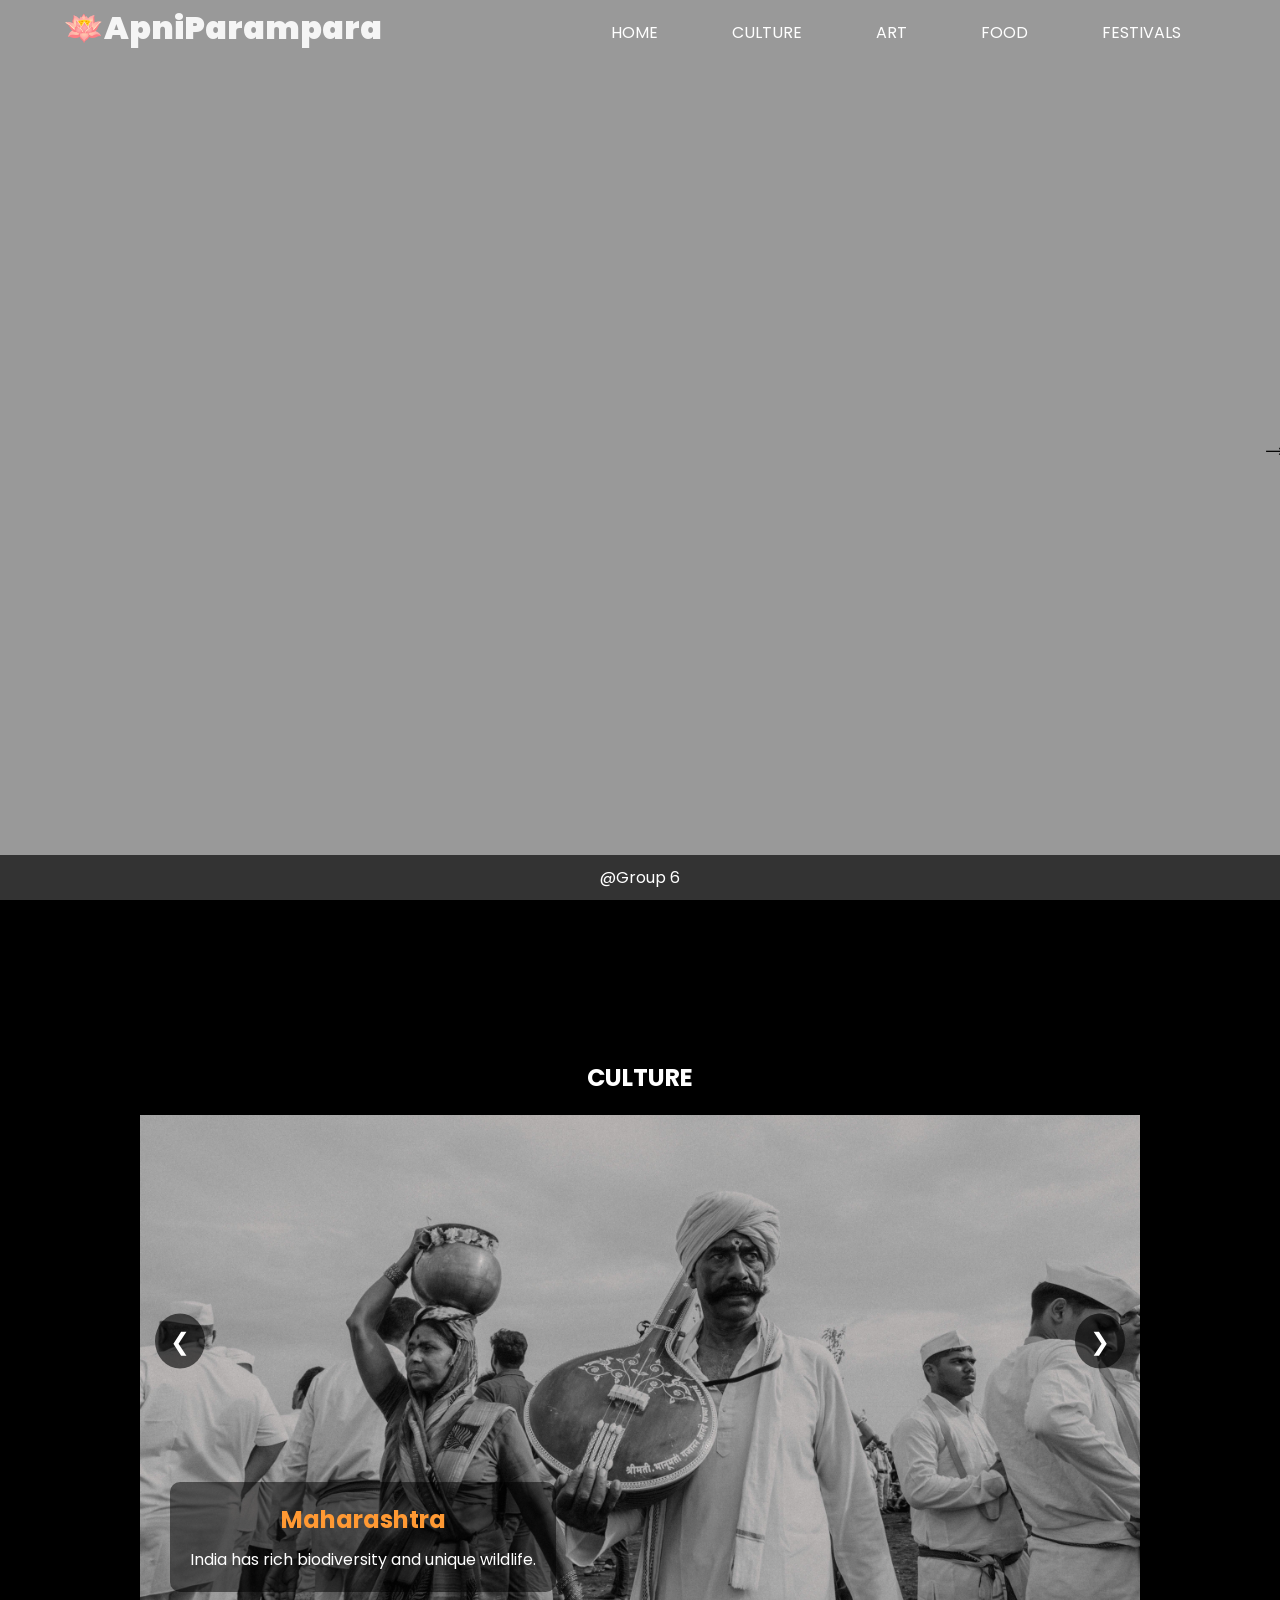
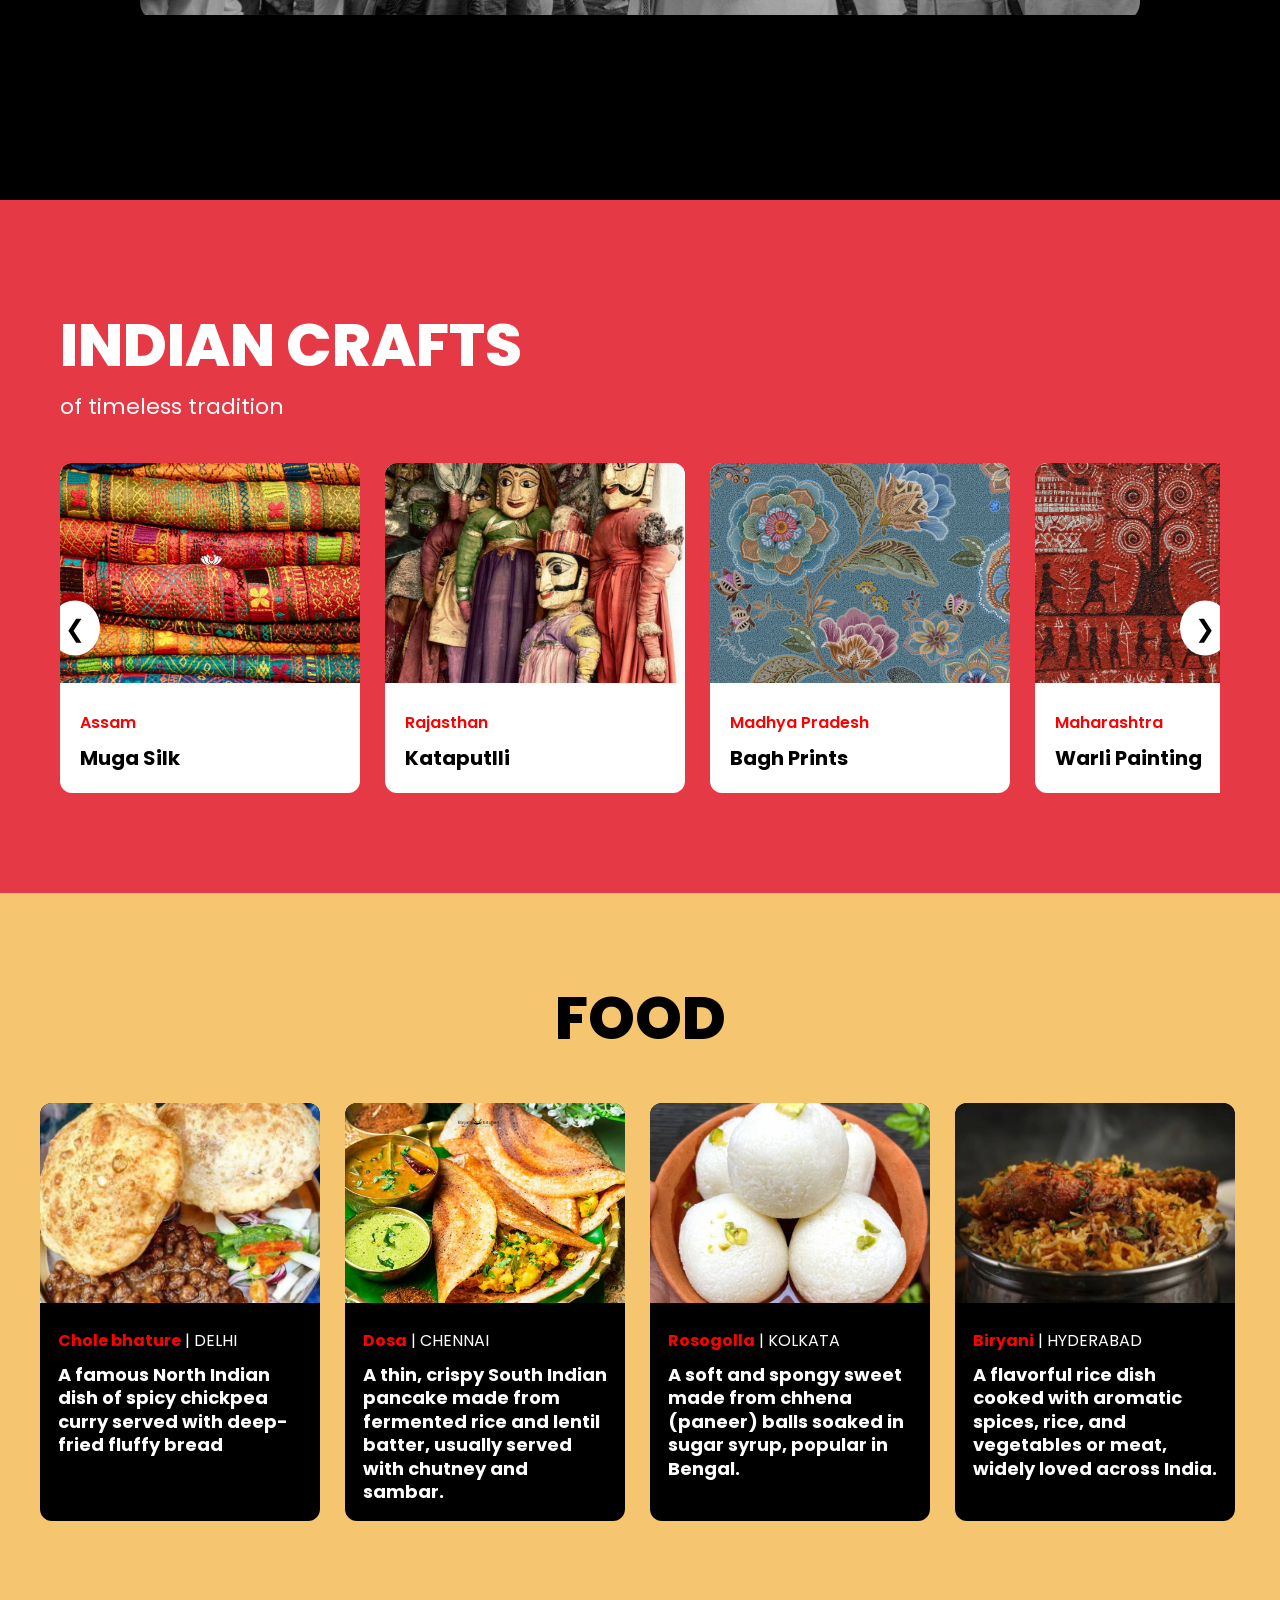
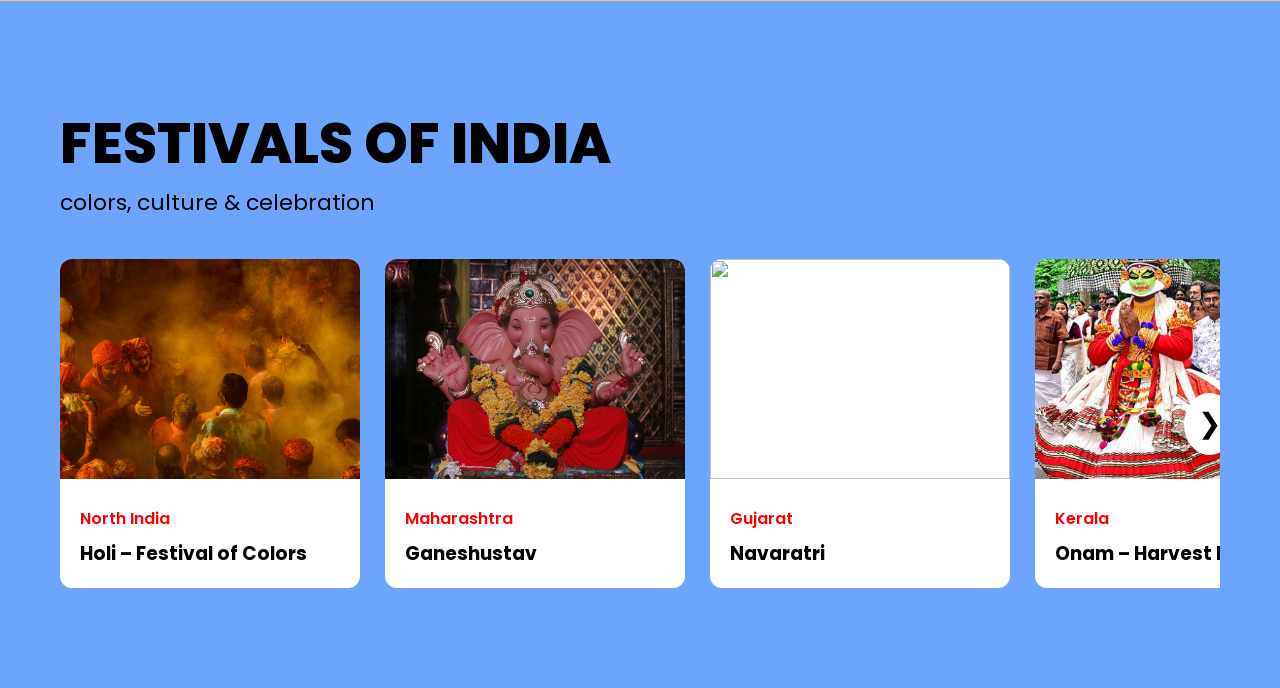
==== index.html @ e1ac0bdb "Reorganize project structure for better maintainability - Move CSS files to css/ folder (style.css, " ====
<!DOCTYPE html>
<html lang="en">
<head>
    <meta charset="UTF-8">
    <meta name="viewport" content="width=device-width, initial-scale=1.0">
    <link rel="stylesheet" href="css/style.css">
   
    <title>ApniParampara</title>
</head>
<body>

    <section id="home">
    <div class="banner">

        
        <video loop muted autoplay>
            <source src="assets/videos/final website (1) (1) (1).mp4">
        </video>
        
        <div class="navbar">
            <h3 class="logo">🪷ApniParampara </h3>
            <nav>
            
            <ul>
                <li><a href="#home">Home</a></li>
               
                <li><a href="#culture">CULTURE</a></li>
                <li><a href="#Art">Art</a></li>
                <li><a href="#Food">FOOD</a></li>
                <li><a href="#festival">FESTIVALS</a></li>
            </ul>
        </nav>
        </div>


        <div class="content">
        </div>
        

    </div>
    </section>

      <!---------------------------------------------------------------------------------------------------------------------------------------->

    
    <section id="culture" class="sundar-section">

  <div class="slider-container">
    <h1 class="sundarbharatheading">CULTURE</h1>

    <div class="slider" id="slider">

      <div class="slide">
        <a href="pages/rajasthanculture.html"><img src="assets/images/pexels-nicole-ashley-rahayu-densmoor-3632088-5435520.jpg" alt="Nature of India"></a>
        <div class="slide-content">
          <h2>Rajasthan</h2>
          <p>Forests, rivers, and mountains define the beauty of India.</p>
        </div>
      </div>

      <div class="slide">
        <a href="pages/maharashtraculture.html"><img src="assets/images/pexels-mahadev-kattimani-322734482-34166518.jpg" alt="Indian Wildlife"></a>
        <div class="slide-content">
          <h2>Maharashtra</h2>
          <p>India has rich biodiversity and unique wildlife.</p>
        </div>
      </div>

      <div class="slide">
        <img src="assets/images/pexels-samarmourya-27131976.jpg" alt="Village Life">
        <div class="slide-content">
          <h2>Kashmir</h2>
          <p>Indian villages preserve traditions and cultural roots.</p>
        </div>
      </div>

      <div class="slide">
        <a href="pages/gujaratculture.html"><img src="assets/images/pexels-sharadbhat-3974152.jpg" alt="Indian Wildlife"></a>
        <div class="slide-content">
          <h2>Gujarat</h2>
          <p>India has rich biodiversity and unique wildlife.</p>
        </div>
      </div>

      

    </div>

    <!-- Buttons MUST be inside slider-container -->
    <button class="prev" onclick="prevSlide()">❮</button>
    <button class="next" onclick="nextSlide()">❯</button>

  </div>

</section>

<script src="js/main.js" defer></script>

<!---------------------------------------------------------------------------------------------------------------------------------------------------->

<section id="Art"class="crafts-section">

  <h1 class="crafts-title">INDIAN CRAFTS</h1>
  <p class="crafts-subtitle">of timeless tradition</p>

  <div class="crafts-slider-container">

    <button class="craft-btn left" onclick="slideLeft()">❮</button>

    <div class="crafts-slider" id="craftsSlider">

      <div class="craft-card">
        <img src="assets/images/Screenshot 2026-01-04 183650.png">
        <div class="craft-info">
          <span>Assam</span>
          <h3>Muga Silk</h3>
        </div>
      </div>

      <div class="craft-card">
        <img src="assets/images/Screenshot 2026-01-04 184618.png">
        <div class="craft-info">
          <span>Rajasthan</span>
          <h3>Kataputlli</h3>
        </div>
      </div>

      <div class="craft-card">
        <img src="assets/images/Screenshot 2026-01-04 184116.png">
        <div class="craft-info">
          <span>Madhya Pradesh</span>
          <h3>Bagh Prints</h3>
        </div>
      </div>

      <div class="craft-card">
        <img src="assets/images/Screenshot 2026-01-04 183400.png">
        <div class="craft-info">
          <span>Maharashtra</span>
          <h3>Warli Painting</h3>
        </div>
      </div>

      <div class="craft-card">
        <img src="assets/images/Screenshot 2026-01-04 184751.png">
        <div class="craft-info">
          <span>Andra Pradesh</span>
          <h3>Durgi Carving</h3>
        </div>
      </div>


      <div class="craft-card">
        <img src="assets/images/Screenshot 2026-01-04 184116.png">
        <div class="craft-info">
          <span>Uttarakhand</span>
          <h3>Aipan</h3>
        </div>
      </div>

    </div>

    <button class="craft-btn right" onclick="slideRight()">❯</button>

  </div>
</section>
<script src="js/slider.js" defer></script>



<!--------------------------------------------------------------------------------------------------------------------------------------------->



<section id="Food"class="food-section">

  <h2 class="section-title">FOOD </h2>

  <div class="food-slider-wrapper">

    <button class="food-arrow left" onclick="foodSlideLeft()">&#8592;</button>

    <div class="food-slider" id="foodSlider">

      <!-- Card 1 -->
  

      <div class="food-card">
        <img src="assets/images/Screenshot 2026-01-04 221321.png" alt="Meghalaya">
        <div class="food-content">
          <span class="state red">Vadapav</span> | <span>MUMBAI</span>
          <h3>A popular Mumbai street food made of a spicy potato fritter placed inside a bread bun with chutneys.</h3>
        </div>
      </div>

      <!-- Card 2 -->
      <div class="food-card">
        <img src="assets/images/Screenshot 2026-01-04 221525.png" alt="Mizoram Food">
        <div class="food-content">
          <span class="state red">Chole bhature</span> | <span>DELHI</span>
          <h3>A famous North Indian dish of spicy chickpea curry served with deep-fried fluffy bread</h3>
        </div>
      </div>

      <!-- Card 3 -->
      <div class="food-card">
        <img src="assets/images/Screenshot 2026-01-04 221349.png" alt="Nagaland">
        <div class="food-content">
          <span class="state red">Dosa</span> | <span>CHENNAI</span>
          <h3>A thin, crispy South Indian pancake made from fermented rice and lentil batter, usually served with chutney and sambar.</h3>
        </div>
      </div>

      <!-- Card 4 -->
      <div class="food-card">
        <img src="assets/images/Screenshot 2026-01-04 221418.png" alt="Odisha">
        <div class="food-content">
          <span class="state red">Rosogolla</span> | <span>KOLKATA</span>
          <h3>A soft and spongy sweet made from chhena (paneer) balls soaked in sugar syrup, popular in Bengal.</h3>
        </div>
      </div>

      <div class="food-card">
        <img src="assets/images/Screenshot 2026-01-04 221610.png" alt="Nagaland">
        <div class="food-content">
          <span class="state red">Biryani</span> | <span>HYDERABAD</span>
          <h3>A flavorful rice dish cooked with aromatic spices, rice, and vegetables or meat, widely loved across India.</h3>
        </div>
      </div>

      <div class="food-card">
        <img src="assets/images/Screenshot 2026-01-04 221719.png" alt="Nagaland"
        <div class="food-content">
          <span class="state red">Dal Bhati</span> | <span>JAIPUR</span>
          <h3>A traditional Rajasthani dish consisting of baked wheat balls (baati), lentil curry (dal), and sweet crushed churma.</h3>
        </div>
      </div>

      

    </div>

    <button class="food-arrow right" onclick="foodSlideRight()">&#8594;</button>

  </div>
</section>


<script src="js/slider.js" defer></script>

<!--------------------------------------------------------------------------------------------------------------------------------------------->

<section id="festival"class="festival-section">

  <h1 class="festival-title">FESTIVALS OF INDIA</h1>
  <p class="festival-subtitle">colors, culture & celebration</p>

  <div class="festival-slider-wrapper">

    <button class="festival-arrow left" onclick="festivalSlideLeft()">❮</button>

    <div class="festival-slider" id="festivalSlider">

      <div class="festival-card">
        <img src="assets/images/pexels-rdne-7686304.jpg">
        <div class="festival-info">
          <span>Pan India</span>
          <h3>Diwali – Festival of Lights</h3>
        </div>
      </div>

      <div class="festival-card">
        <img src="assets/images/pexels-yogendras31-3447333.jpg">
        <div class="festival-info">
          <span>North India</span>
          <h3>Holi – Festival of Colors</h3>
        </div>
      </div>

      <div class="festival-card">
        <img src="assets/images/ganesh ustav.jpg">
        <div class="festival-info">
          <span>Maharashtra</span>
          <h3>Ganeshustav </h3>
        </div>
      </div>

      <div class="festival-card">
        <img src="assets/images/pexels-joydeb-biswas-2151744427-34139768.jpg">
        <div class="festival-info">
          <span>Gujarat</span>
          <h3>Navaratri</h3>
        </div>
      </div>

      <div class="festival-card">
        <img src="assets/images/Screenshot 2026-01-05 134626.png">
        <div class="festival-info">
          <span>Kerala</span>
          <h3>Onam – Harvest Festival</h3>
        </div>
      </div>

      <div class="festival-card">
        <img src="assets/images/Screenshot 2026-01-05 134836.png">
        <div class="festival-info">
          <span>West Bengal</span>
          <h3>Durga Puja</h3>
        </div>
      </div>

    </div>

    <button class="festival-arrow right" onclick="festivalSlideRight()">❯</button>

  </div>
</section>

<script src="cp4.js" defer></script>



<!--------------------------------------------------------------------------------------------------------------------------------------------->
<section>
<footer class="footer">
  
  @Group 6   
   

</footer>
</section>

    
</body>
</html>
---- css/style.css ----
@import url('https://fonts.googleapis.com/css2?family=Poppins:ital,wght@0,100;0,200;0,300;0,400;0,500;0,600;0,700;0,800;0,900;1,100;1,200;1,300;1,400;1,500;1,600;1,700;1,800;1,900&display=swap');

*{
    margin:0;
    padding:0;
    font-family:Poppins ,seagoe UI, sans-serif; 
    box-sizing:border-box;

}

.banner{
    width:100%;
    height:100vh;
    background-image: linear-gradient(rgba(0,0,0,0.40),rgba(0,0,0,0.40));
    background-position: center;
    background-size:center;
}

.navbar{
    width:90%;
    padding:30;
    margin:auto;
    display:flex;
    align-items:center;
    justify-content:space-between;
}

.logo{
    
    margin-top:-10px;
    cursor:pointer;
     font-size: 2rem;
    font-weight: 900;
  
    color: whitesmoke;
}

.navbar ul li{
    list-style:none;
    display:inline-block;
    margin:20px;
}

.navbar ul li a{
    text-decoration:none;
    text-transform:uppercase;
    color:white;
    font-weight:600px;
    padding:15px;
}

li a:hover{
    background:white;
    transition:0.5s;
    border-radius: 10px;
}

.navbar a:hover{
    color:black;

}

.content{
    width:100%;
    position:absolute;
    color:white;
    top:45%;
 
    transform:translateY(-50%);
    text-align:center;

}

.content h1{
    margin: top 80px;
    font-size:90px;
    font-weight:800;
}



/* content of vedio*/

.banner video{
    position:absolute;
    right:0;
    bottom:0;
    z-index:-1;
}

@media(min-aspect-ratio:16/9){
    .banner video{
        width:100%;
        height:auto;
    }
}

footer {
            background-color: #333;
            color: white;
            text-align: center;
            padding: 10px;
            position: fixed;
            bottom: 0;
            width: 100%;
        }

.sundar-section {
  min-height: 100vh;
  padding: 120px 40px;
  background: black;
  text-align: center;
}

.slider-container {
  position: relative;
  width: 85%;
  max-width: 1000px;
  margin: 40px auto;
  overflow: hidden;
  border-radius: 20px;
  
}

.slider {
  display: flex;
  transition: transform 0.7s ease-in-out;
}

.slide {
  min-width: 100%;
  position: relative;
}

.slide img {
  width: 100%;
  height: 500px;
  object-fit: cover;
}

/* Text overlay */
.slide-content {
  position: absolute;
  bottom: 30px;
  left: 30px;
  background: rgba(0,0,0,0.5);
  color: white;
  padding: 20px;
  border-radius: 10px;
}

.slide-content h2 {
  color: #ff9933; /* saffron */
  margin-bottom: 10px;
}

/* Buttons */
.prev, .next {
  position: absolute;
  top: 50%;
  transform: translateY(-50%);
  background: rgba(0,0,0,0.6);
  color: white;
  border: none;
  font-size: 24px;
  padding: 10px 15px;
  cursor: pointer;
  border-radius: 50%;
}

.prev { left: 15px; }
.next { right: 15px; }

.prev:hover, .next:hover {
  background: black;
}

.sundarbharatheading{
    color: white;
    margin-bottom: 20px;
}

.crafts-section {
  background: #e63946;
  padding: 100px 60px;
  color: white;
}

.crafts-title {
  font-size: 60px;
  font-weight: 800;
}

.crafts-subtitle {
  font-size: 22px;
  margin-bottom: 40px;
}

.crafts-slider-container {
  position: relative;
  overflow: hidden;
}

.crafts-slider {
  display: flex;
  gap: 25px;
  transition: transform 0.6s ease;
}

.craft-card {
  min-width: 300px;
  background: white;
  border-radius: 12px;
  overflow: hidden;
  color: black;
}

.craft-card img {
  width: 100%;
  height: 220px;
  object-fit: cover;
}

.craft-info {
  padding: 20px;
}

.craft-info span {
  color: red;
  font-weight: 600;
}

.craft-info h3 {
  margin-top: 8px;
  font-size: 20px;
}

/* Buttons */
.craft-btn {
  position: absolute;
  top: 50%;
  transform: translateY(-50%);
  background: white;
  border: none;
  font-size: 24px;
  padding: 10px 15px;
  cursor: pointer;
  border-radius: 50%;
}

.craft-btn.left { left: -10px; }
.craft-btn.right { right: -10px; }

.craft-btn:hover {
  background: black;
  color: white;
}


/*---------------------------------------------------------------------------------------------------------------------------------------------*/

.food-section {
  background: #f6c56f;
  padding: 80px 40px;
}

.section-title {
  text-align: center;
 
  margin-bottom: 40px;
   font-size: 60px;
  font-weight: 800;
}

.food-slider-wrapper {
  position: relative;
  overflow: hidden;
}

.food-slider {
  display: flex;
  gap: 25px;
  transition: transform 0.6s ease;
}

.food-card {
  min-width: 280px;
  max-width: 280px;
  border-radius: 12px;
  overflow: hidden;
  background: #000;
  color: white;
}

.food-card img {
  width: 100%;
  height: 200px;
  object-fit: cover;
}

.food-content {
  padding: 18px;
}

.food-content h3 {
  font-size: 18px;
  margin-top: 10px;
  line-height: 1.3;
}

.state.red {
  color: red;
  font-weight: bold;
}

/* Arrows */
.food-arrow {
  position: absolute;
  top: 50%;
  transform: translateY(-50%);
  background: transparent;
  border: none;
  font-size: 30px;
  cursor: pointer;
  z-index: 10;
}

.food-arrow.left {
  left: -10px;
}

.food-arrow.right {
  right: -10px;
}
 

/*------------------------------------------------------------------------------------------------------------------------------------*/

.festival-section {
  background: #6DA4FC;
  padding: 100px 60px;
}

.festival-title {
  font-size: 56px;
  font-weight: 800;
}

.festival-subtitle {
  font-size: 22px;
  margin-bottom: 40px;
}

.festival-slider-wrapper {
  position: relative;
  overflow: hidden;
}

.festival-slider {
  display: flex;
  gap: 25px;
  transition: transform 0.6s ease;
}

.festival-card {
  min-width: 300px;
  background: white;
  border-radius: 12px;
  overflow: hidden;
}

.festival-card img {
  width: 100%;
  height: 220px;
  object-fit: cover;
}

.festival-info {
  padding: 20px;
}

.festival-info span {
  color: red;
  font-weight: 600;
}

.festival-info h3 {
  margin-top: 8px;
}

/* Arrows */
.festival-arrow {
  position: absolute;
  top: 50%;
  transform: translateY(-50%);
  background: white;
  border: none;
  font-size: 28px;
  cursor: pointer;
  border-radius: 50%;
  padding: 10px 14px;
}

.festival-arrow.left { left: -15px; }
.festival-arrow.right { right: -15px; }
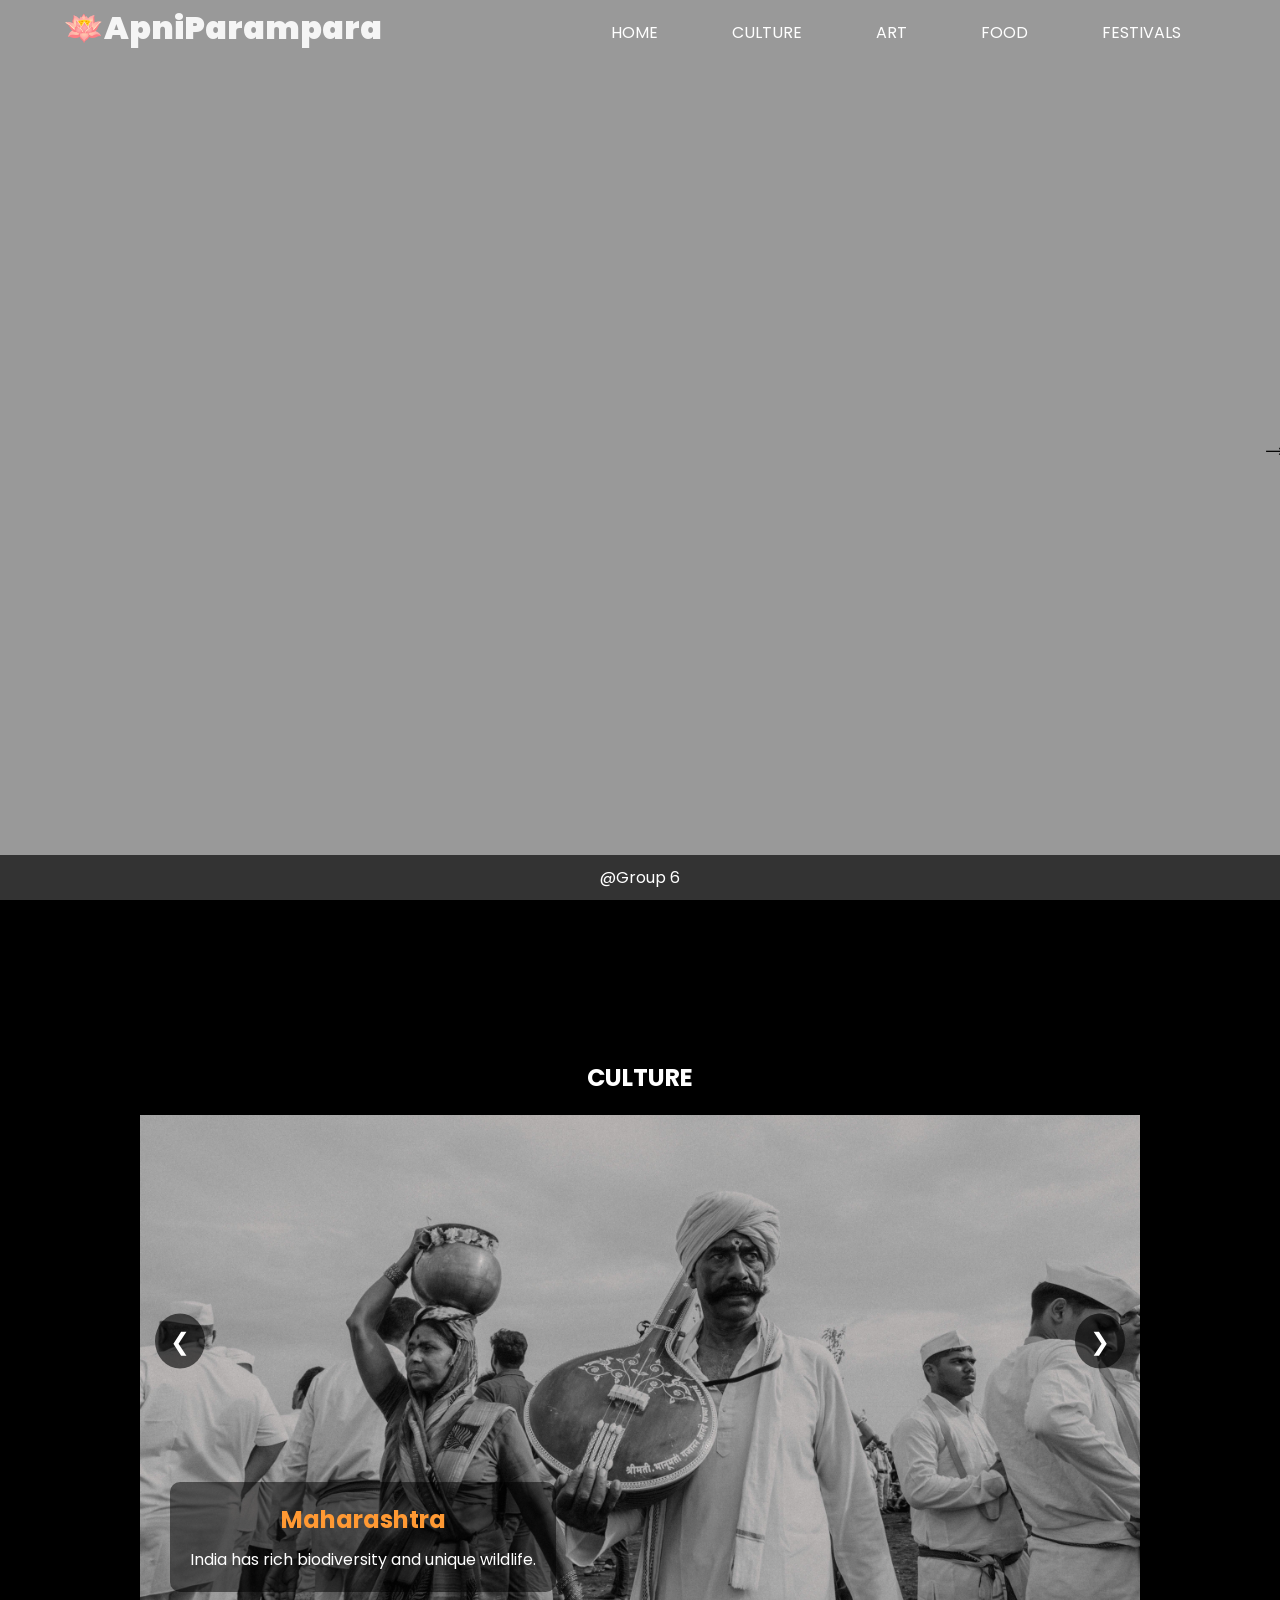
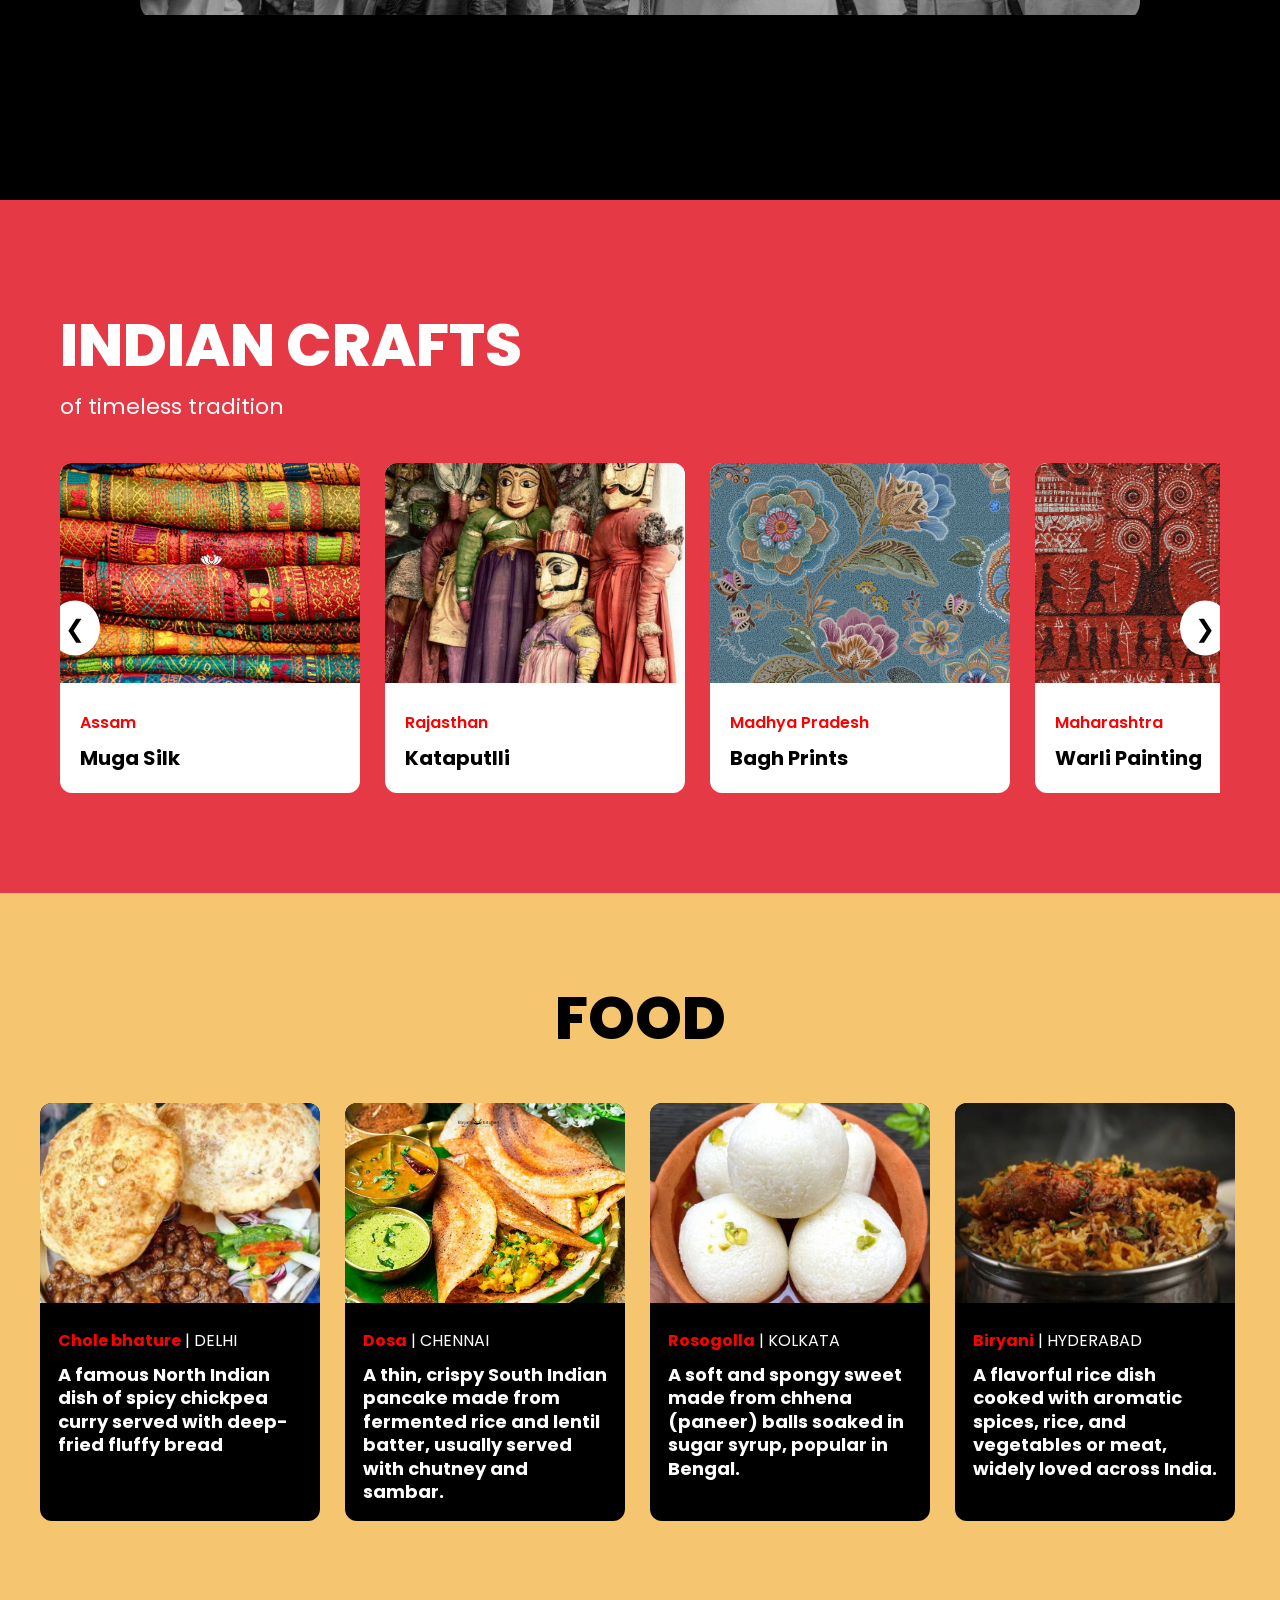
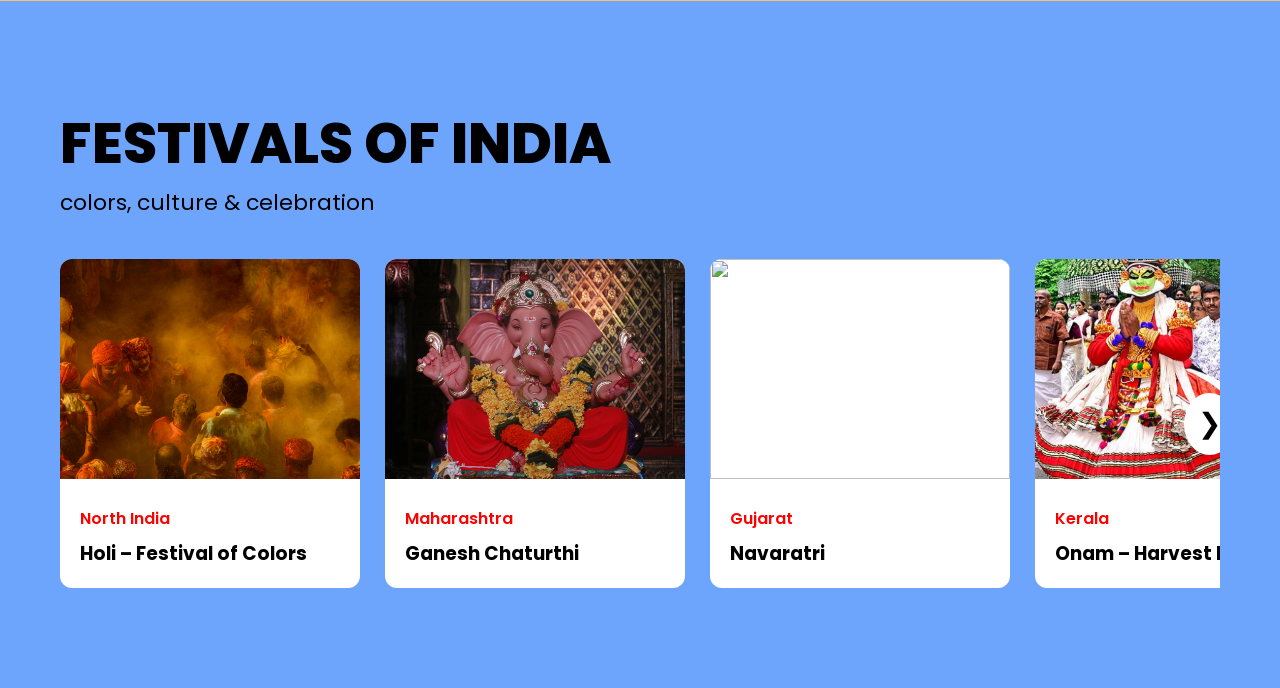
==== commit 2b8fbf20: "Rename all image files to descriptive, meaningful names Images renamed for better clarity: - Culture" ====
--- a/index.html
+++ b/index.html
@@ -51,7 +51,7 @@
     <div class="slider" id="slider">
 
       <div class="slide">
-        <a href="pages/rajasthanculture.html"><img src="assets/images/pexels-nicole-ashley-rahayu-densmoor-3632088-5435520.jpg" alt="Nature of India"></a>
+        <a href="pages/rajasthanculture.html"><img src="assets/images/rajasthan-culture.jpg" alt="Nature of India"></a>
         <div class="slide-content">
           <h2>Rajasthan</h2>
           <p>Forests, rivers, and mountains define the beauty of India.</p>
@@ -59,7 +59,7 @@
       </div>
 
       <div class="slide">
-        <a href="pages/maharashtraculture.html"><img src="assets/images/pexels-mahadev-kattimani-322734482-34166518.jpg" alt="Indian Wildlife"></a>
+        <a href="pages/maharashtraculture.html"><img src="assets/images/maharashtra-culture.jpg" alt="Indian Wildlife"></a>
         <div class="slide-content">
           <h2>Maharashtra</h2>
           <p>India has rich biodiversity and unique wildlife.</p>
@@ -67,7 +67,7 @@
       </div>
 
       <div class="slide">
-        <img src="assets/images/pexels-samarmourya-27131976.jpg" alt="Village Life">
+        <img src="assets/images/kashmir-village.jpg" alt="Village Life">
         <div class="slide-content">
           <h2>Kashmir</h2>
           <p>Indian villages preserve traditions and cultural roots.</p>
@@ -75,7 +75,7 @@
       </div>
 
       <div class="slide">
-        <a href="pages/gujaratculture.html"><img src="assets/images/pexels-sharadbhat-3974152.jpg" alt="Indian Wildlife"></a>
+        <a href="pages/gujaratculture.html"><img src="assets/images/gujarat-culture.jpg" alt="Indian Wildlife"></a>
         <div class="slide-content">
           <h2>Gujarat</h2>
           <p>India has rich biodiversity and unique wildlife.</p>
@@ -110,7 +110,7 @@
     <div class="crafts-slider" id="craftsSlider">
 
       <div class="craft-card">
-        <img src="assets/images/Screenshot 2026-01-04 183650.png">
+        <img src="assets/images/assam-muga-silk.png">
         <div class="craft-info">
           <span>Assam</span>
           <h3>Muga Silk</h3>
@@ -118,7 +118,7 @@
       </div>
 
       <div class="craft-card">
-        <img src="assets/images/Screenshot 2026-01-04 184618.png">
+        <img src="assets/images/rajasthan-katputli.png">
         <div class="craft-info">
           <span>Rajasthan</span>
           <h3>Kataputlli</h3>
@@ -126,7 +126,7 @@
       </div>
 
       <div class="craft-card">
-        <img src="assets/images/Screenshot 2026-01-04 184116.png">
+        <img src="assets/images/madhya-pradesh-bagh-prints.png">
         <div class="craft-info">
           <span>Madhya Pradesh</span>
           <h3>Bagh Prints</h3>
@@ -134,7 +134,7 @@
       </div>
 
       <div class="craft-card">
-        <img src="assets/images/Screenshot 2026-01-04 183400.png">
+        <img src="assets/images/maharashtra-warli-painting.png">
         <div class="craft-info">
           <span>Maharashtra</span>
           <h3>Warli Painting</h3>
@@ -142,7 +142,7 @@
       </div>
 
       <div class="craft-card">
-        <img src="assets/images/Screenshot 2026-01-04 184751.png">
+        <img src="assets/images/andhra-pradesh-durgi-carving.png">
         <div class="craft-info">
           <span>Andra Pradesh</span>
           <h3>Durgi Carving</h3>
@@ -151,7 +151,7 @@
 
 
       <div class="craft-card">
-        <img src="assets/images/Screenshot 2026-01-04 184116.png">
+        <img src="assets/images/madhya-pradesh-bagh-prints.png">
         <div class="craft-info">
           <span>Uttarakhand</span>
           <h3>Aipan</h3>
@@ -186,7 +186,7 @@
   
 
       <div class="food-card">
-        <img src="assets/images/Screenshot 2026-01-04 221321.png" alt="Meghalaya">
+        <img src="assets/images/mumbai-vadapav.png" alt="Meghalaya">
         <div class="food-content">
           <span class="state red">Vadapav</span> | <span>MUMBAI</span>
           <h3>A popular Mumbai street food made of a spicy potato fritter placed inside a bread bun with chutneys.</h3>
@@ -195,7 +195,7 @@
 
       <!-- Card 2 -->
       <div class="food-card">
-        <img src="assets/images/Screenshot 2026-01-04 221525.png" alt="Mizoram Food">
+        <img src="assets/images/delhi-chole-bhature.png" alt="Mizoram Food">
         <div class="food-content">
           <span class="state red">Chole bhature</span> | <span>DELHI</span>
           <h3>A famous North Indian dish of spicy chickpea curry served with deep-fried fluffy bread</h3>
@@ -204,7 +204,7 @@
 
       <!-- Card 3 -->
       <div class="food-card">
-        <img src="assets/images/Screenshot 2026-01-04 221349.png" alt="Nagaland">
+        <img src="assets/images/chennai-dosa.png" alt="Nagaland">
         <div class="food-content">
           <span class="state red">Dosa</span> | <span>CHENNAI</span>
           <h3>A thin, crispy South Indian pancake made from fermented rice and lentil batter, usually served with chutney and sambar.</h3>
@@ -213,7 +213,7 @@
 
       <!-- Card 4 -->
       <div class="food-card">
-        <img src="assets/images/Screenshot 2026-01-04 221418.png" alt="Odisha">
+        <img src="assets/images/kolkata-rosogolla.png" alt="Odisha">
         <div class="food-content">
           <span class="state red">Rosogolla</span> | <span>KOLKATA</span>
           <h3>A soft and spongy sweet made from chhena (paneer) balls soaked in sugar syrup, popular in Bengal.</h3>
@@ -221,7 +221,7 @@
       </div>
 
       <div class="food-card">
-        <img src="assets/images/Screenshot 2026-01-04 221610.png" alt="Nagaland">
+        <img src="assets/images/hyderabad-biryani.png" alt="Nagaland">
         <div class="food-content">
           <span class="state red">Biryani</span> | <span>HYDERABAD</span>
           <h3>A flavorful rice dish cooked with aromatic spices, rice, and vegetables or meat, widely loved across India.</h3>
@@ -229,7 +229,7 @@
       </div>
 
       <div class="food-card">
-        <img src="assets/images/Screenshot 2026-01-04 221719.png" alt="Nagaland"
+        <img src="assets/images/jaipur-dal-bhati.png" alt="Nagaland"
         <div class="food-content">
           <span class="state red">Dal Bhati</span> | <span>JAIPUR</span>
           <h3>A traditional Rajasthani dish consisting of baked wheat balls (baati), lentil curry (dal), and sweet crushed churma.</h3>
@@ -262,7 +262,7 @@
     <div class="festival-slider" id="festivalSlider">
 
       <div class="festival-card">
-        <img src="assets/images/pexels-rdne-7686304.jpg">
+        <img src="assets/images/diwali-festival.jpg">
         <div class="festival-info">
           <span>Pan India</span>
           <h3>Diwali – Festival of Lights</h3>
@@ -270,7 +270,7 @@
       </div>
 
       <div class="festival-card">
-        <img src="assets/images/pexels-yogendras31-3447333.jpg">
+        <img src="assets/images/holi-festival.jpg">
         <div class="festival-info">
           <span>North India</span>
           <h3>Holi – Festival of Colors</h3>
@@ -281,12 +281,12 @@
         <img src="assets/images/ganesh ustav.jpg">
         <div class="festival-info">
           <span>Maharashtra</span>
-          <h3>Ganeshustav </h3>
-        </div>
-      </div>
-
-      <div class="festival-card">
-        <img src="assets/images/pexels-joydeb-biswas-2151744427-34139768.jpg">
+          <h3>Ganesh Chaturthi</h3>
+        </div>
+      </div>
+
+      <div class="festival-card">
+        <img src="assets/images/navaratri-festival.jpg">
         <div class="festival-info">
           <span>Gujarat</span>
           <h3>Navaratri</h3>
@@ -294,7 +294,7 @@
       </div>
 
       <div class="festival-card">
-        <img src="assets/images/Screenshot 2026-01-05 134626.png">
+        <img src="assets/images/onam-kerala.png">
         <div class="festival-info">
           <span>Kerala</span>
           <h3>Onam – Harvest Festival</h3>
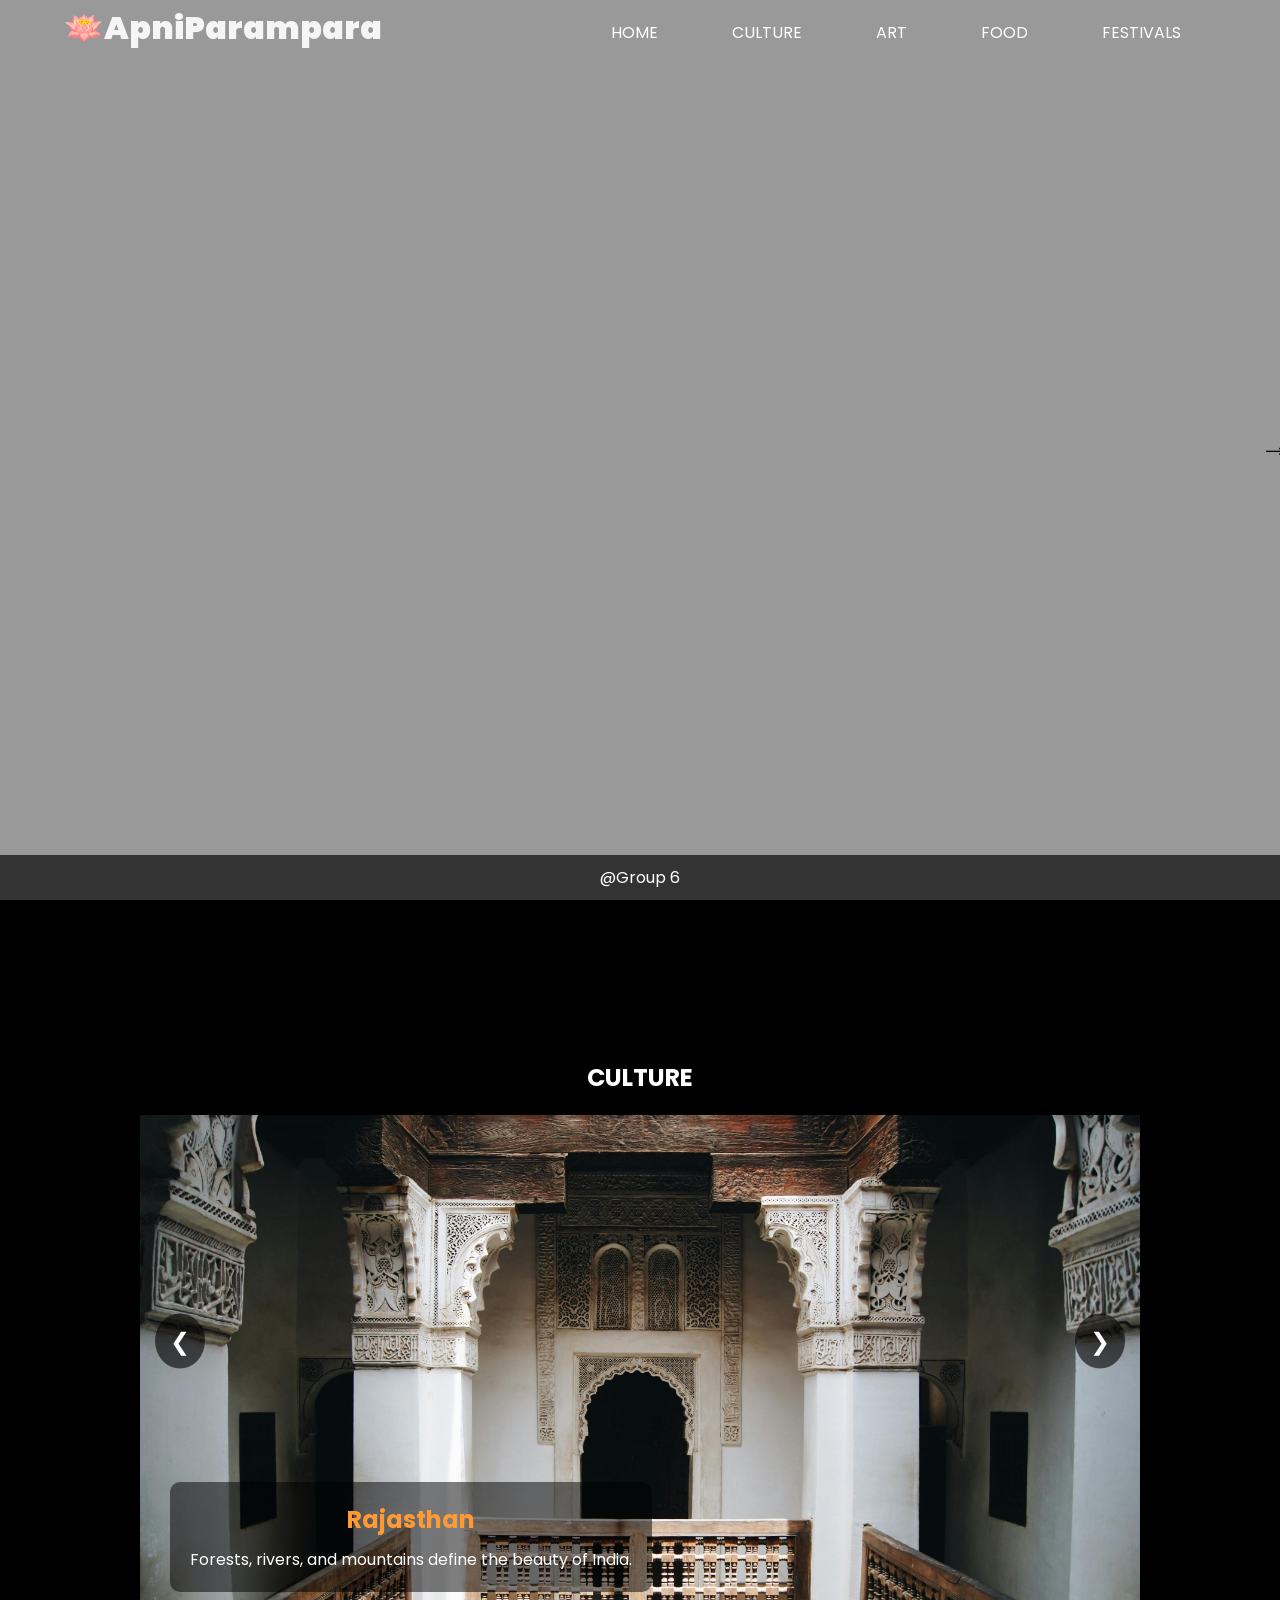
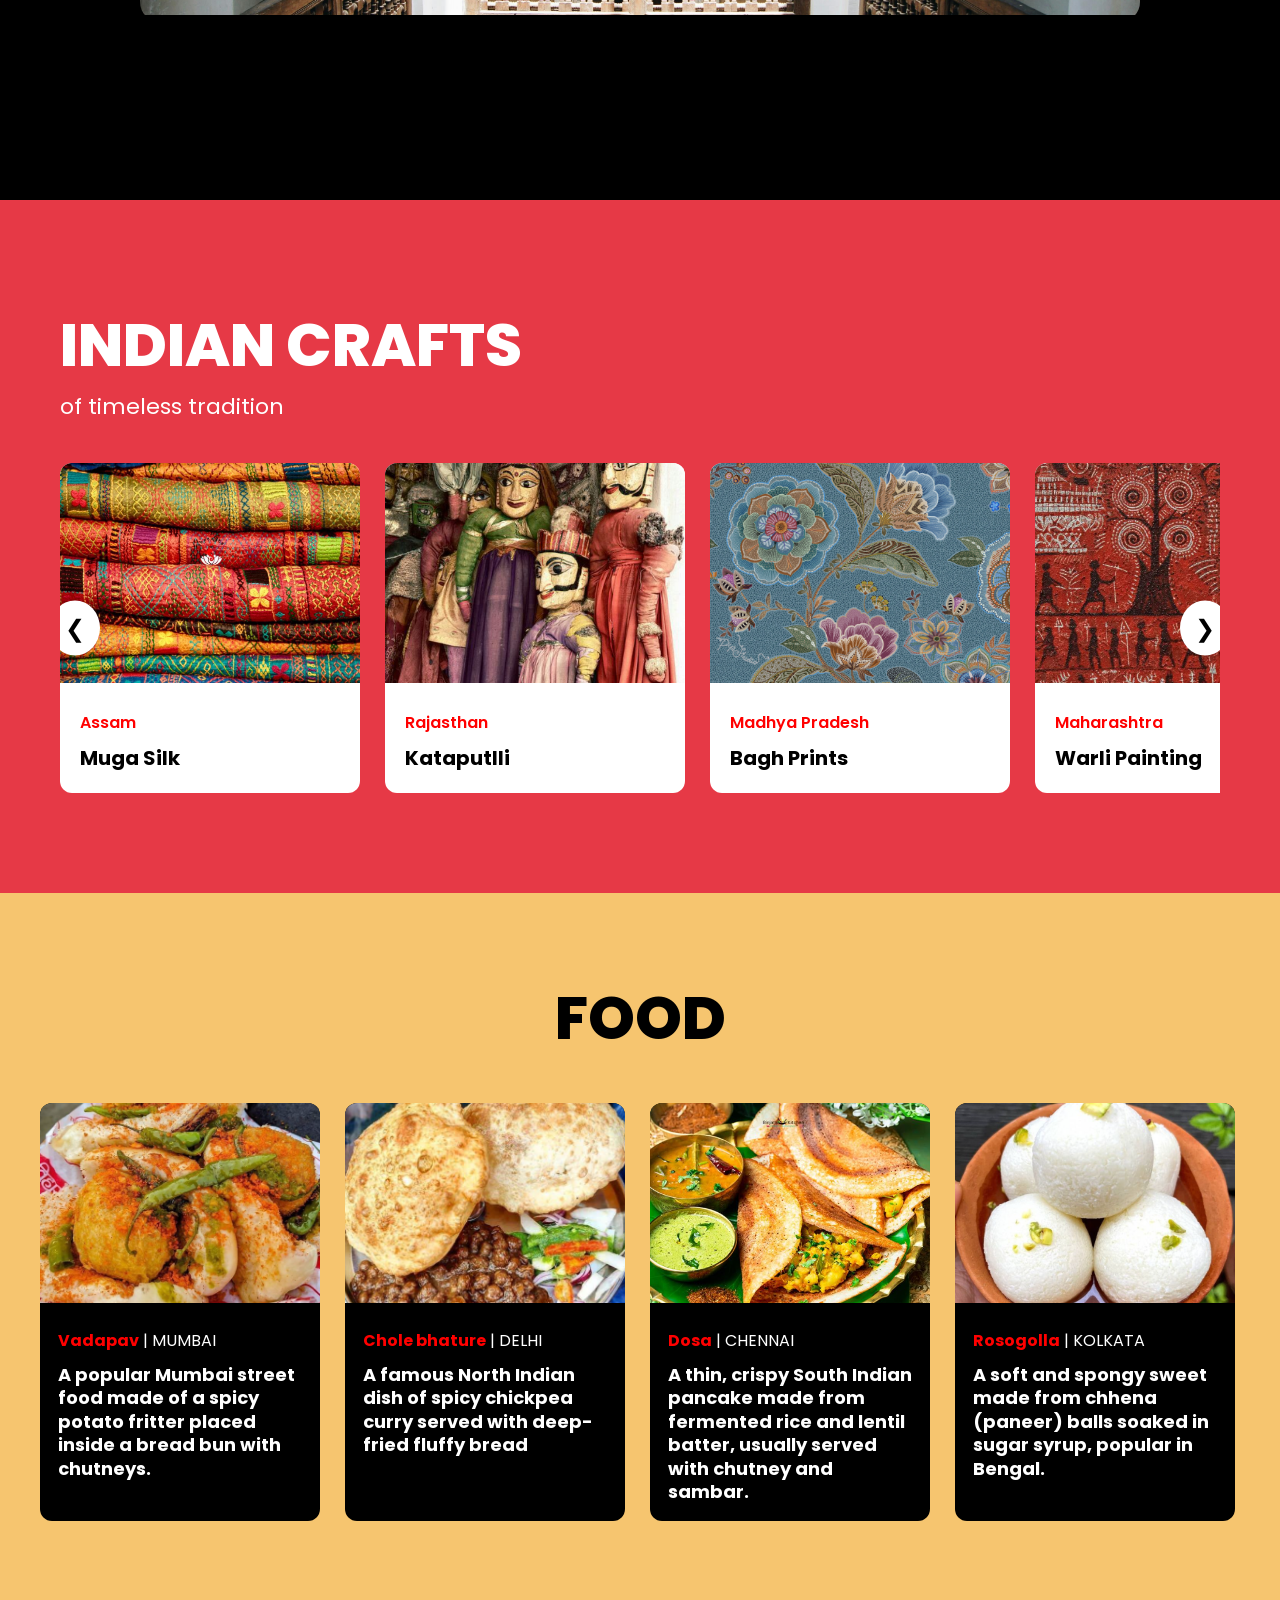
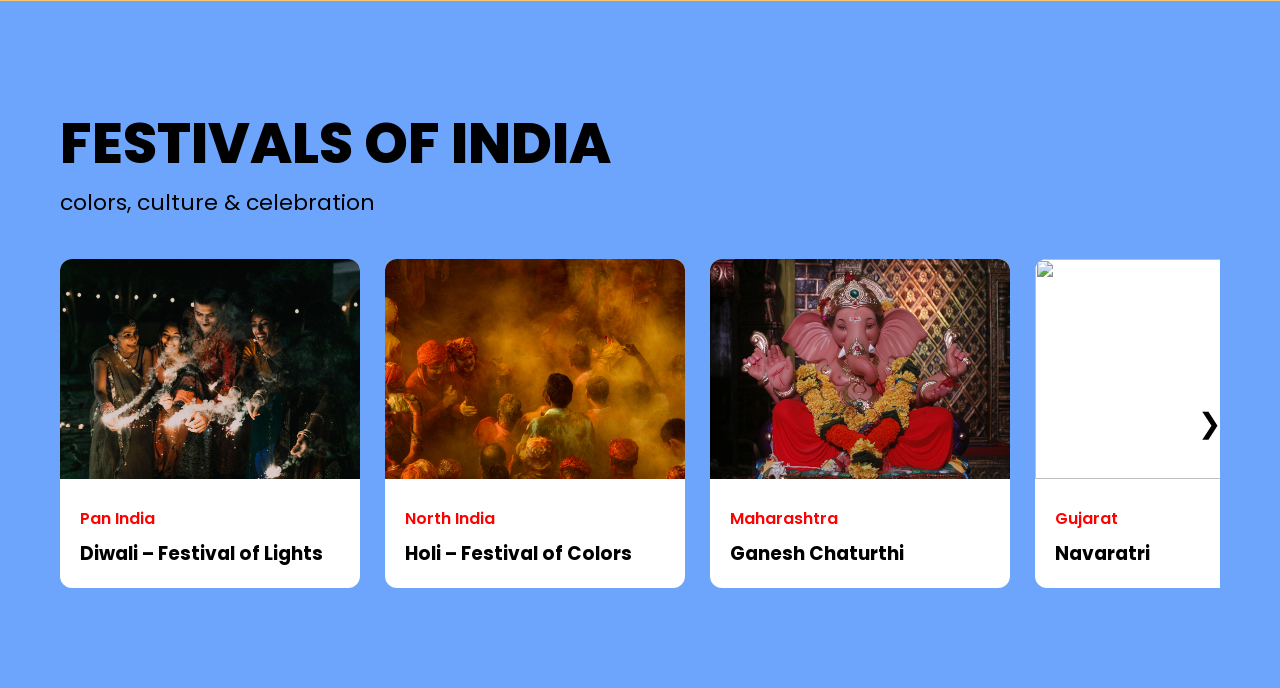
==== commit cf584d5a: "Fix missing festival images - update outdated references - Changed ganesh-ustav.jpg to ganesh-chatur" ====
--- a/index.html
+++ b/index.html
@@ -278,7 +278,7 @@
       </div>
 
       <div class="festival-card">
-        <img src="assets/images/ganesh ustav.jpg">
+        <img src="assets/images/ganesh-chaturthi.jpg">
         <div class="festival-info">
           <span>Maharashtra</span>
           <h3>Ganesh Chaturthi</h3>
@@ -302,7 +302,7 @@
       </div>
 
       <div class="festival-card">
-        <img src="assets/images/Screenshot 2026-01-05 134836.png">
+        <img src="assets/images/durga-puja-bengal.jpg">
         <div class="festival-info">
           <span>West Bengal</span>
           <h3>Durga Puja</h3>
@@ -316,7 +316,7 @@
   </div>
 </section>
 
-<script src="cp4.js" defer></script>
+<script src="js/utils.js" defer></script>
 
 
 
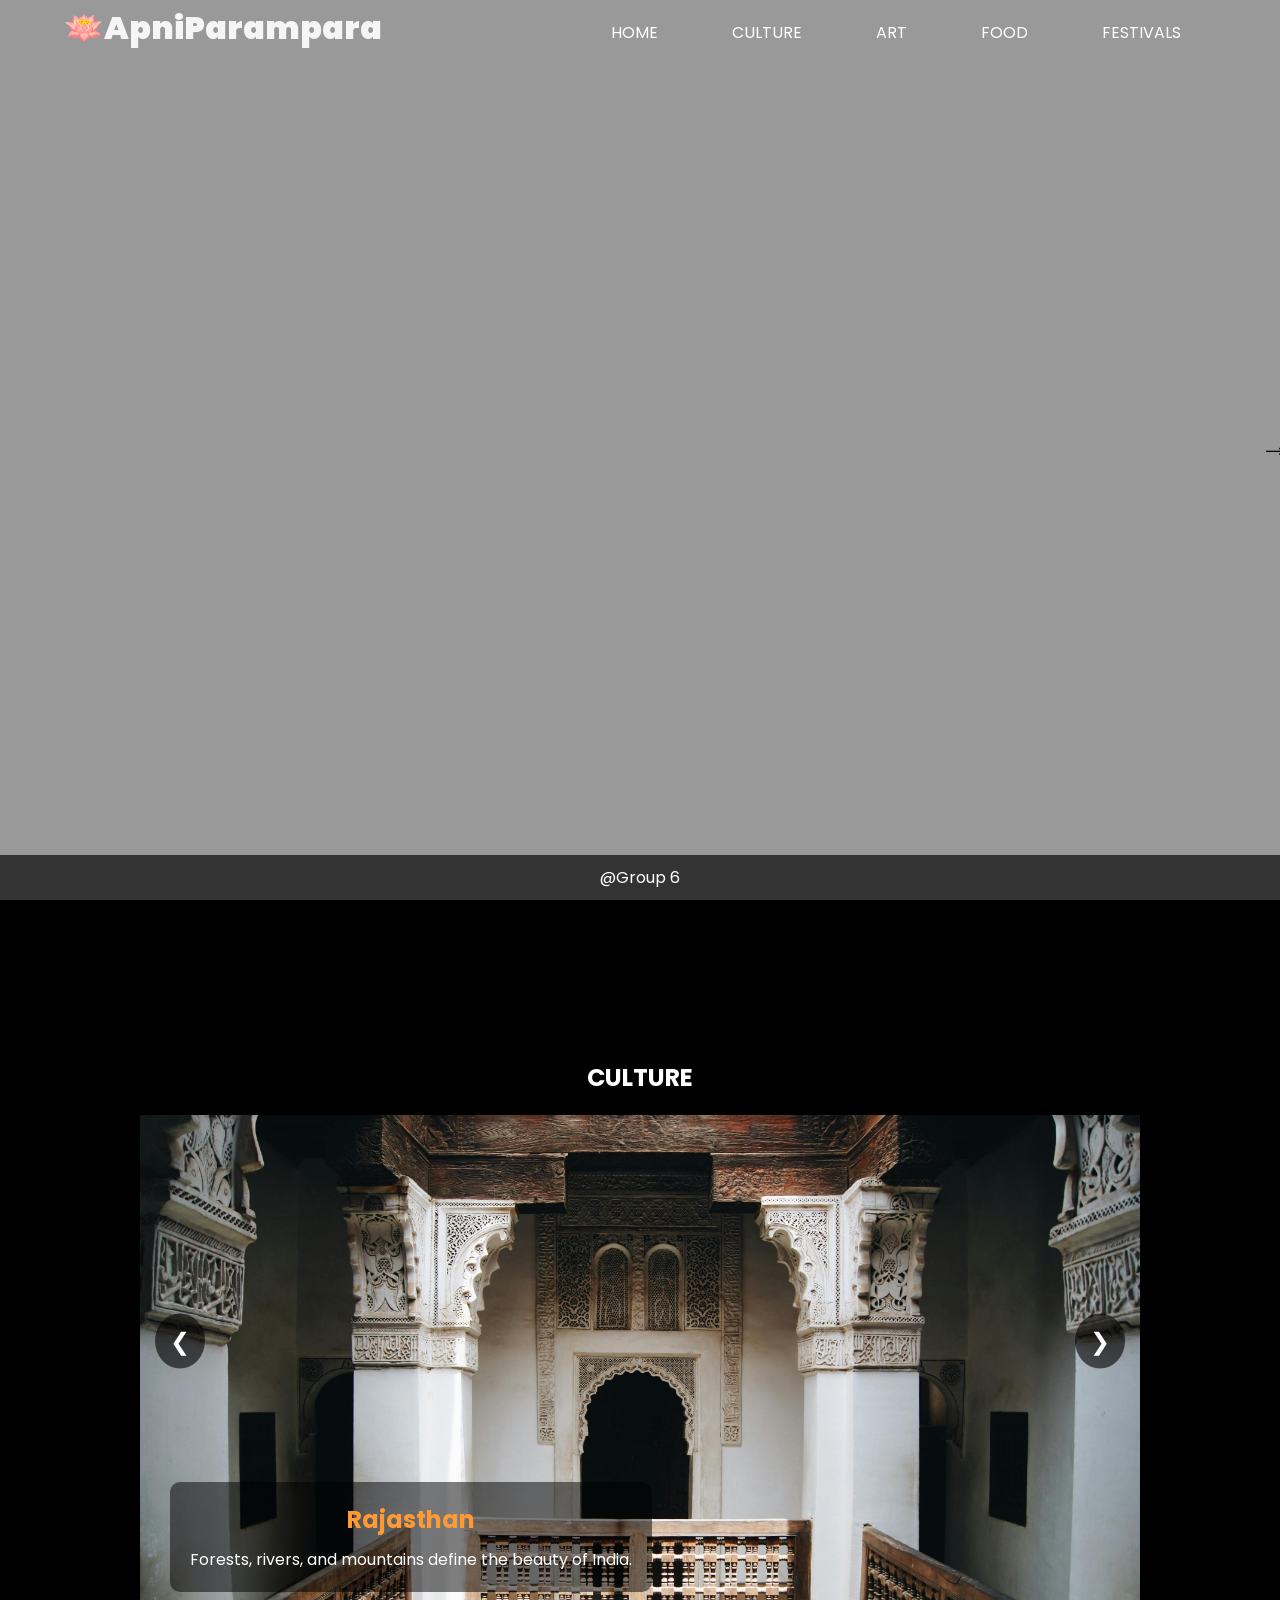
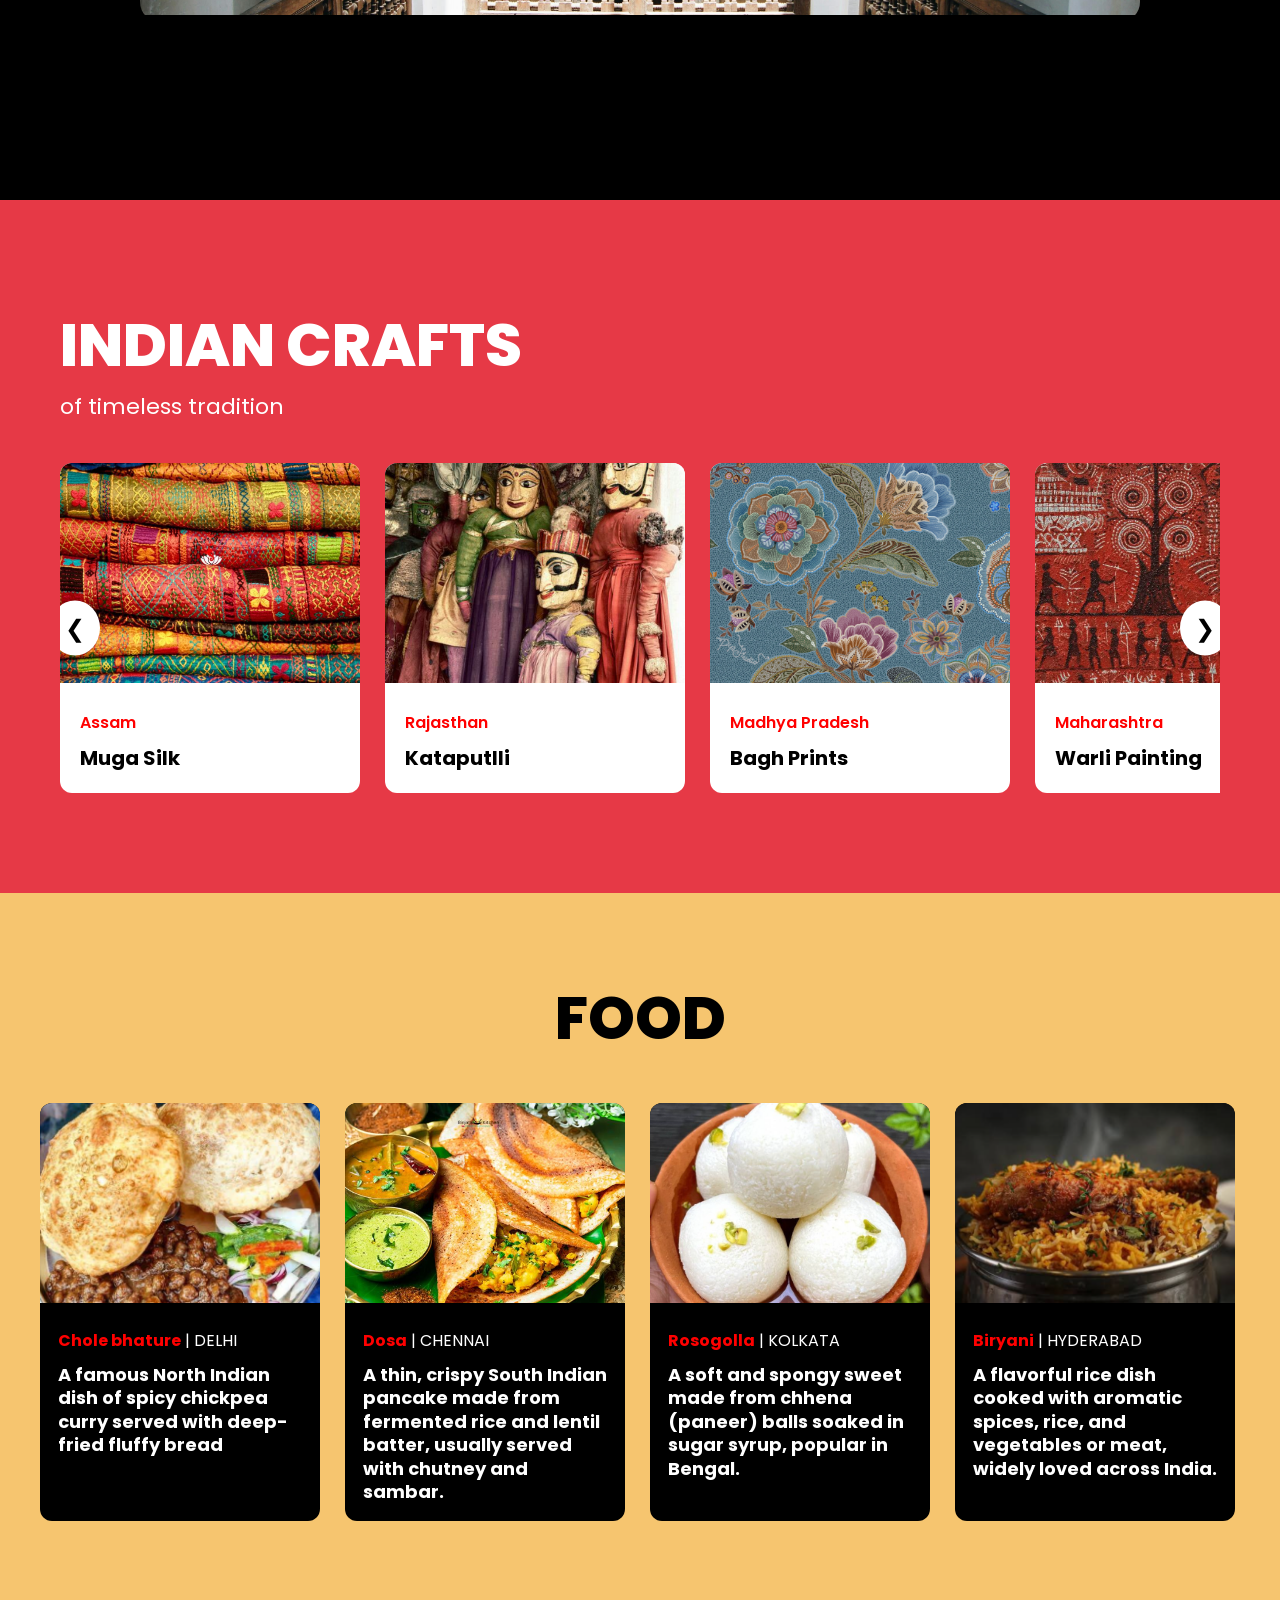
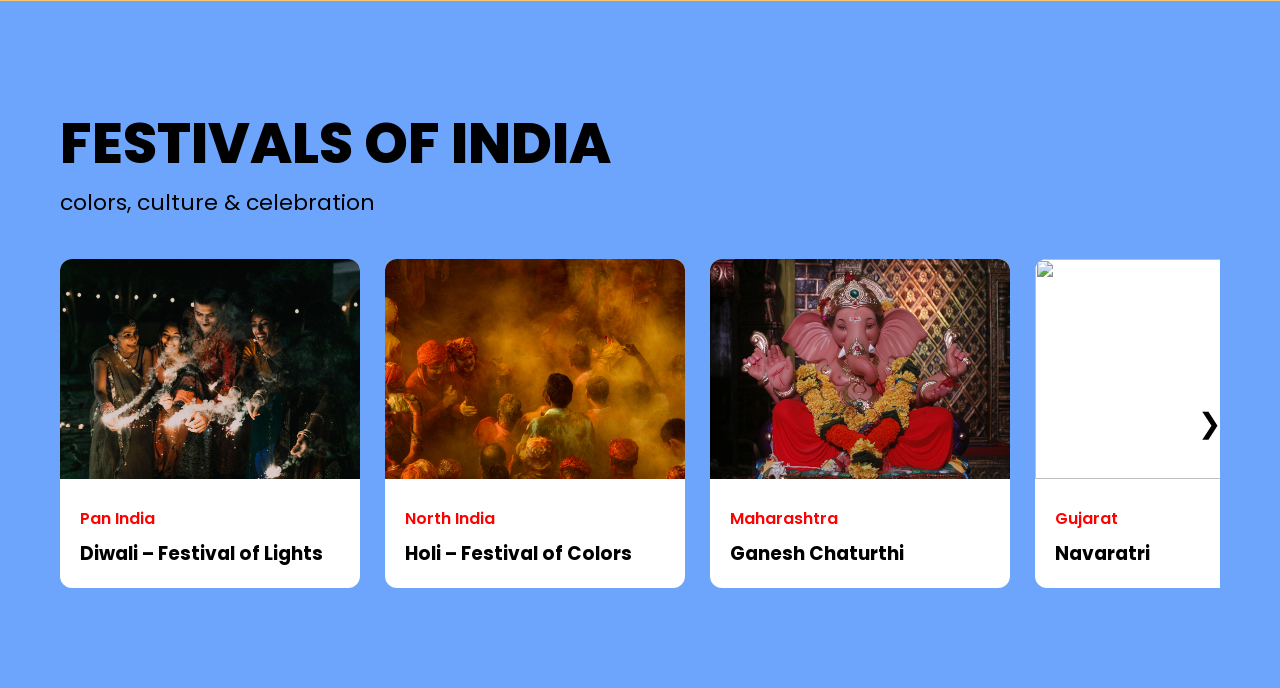
==== commit 257c40b1: "all states updated" ====
--- a/index.html
+++ b/index.html
@@ -67,7 +67,7 @@
       </div>
 
       <div class="slide">
-        <img src="assets/images/kashmir-village.jpg" alt="Village Life">
+        <a href="pages/kashmirculture.html"><img src="assets/images/kashmir-village.jpg" alt="Village Life"></a>
         <div class="slide-content">
           <h2>Kashmir</h2>
           <p>Indian villages preserve traditions and cultural roots.</p>
@@ -278,7 +278,7 @@
       </div>
 
       <div class="festival-card">
-        <img src="assets/images/ganesh-chaturthi.jpg">
+        <img src="assets/images/ganesh ustav.jpg">
         <div class="festival-info">
           <span>Maharashtra</span>
           <h3>Ganesh Chaturthi</h3>
@@ -302,7 +302,7 @@
       </div>
 
       <div class="festival-card">
-        <img src="assets/images/durga-puja-bengal.jpg">
+        <img src="assets/images/Screenshot 2026-01-05 134836.png">
         <div class="festival-info">
           <span>West Bengal</span>
           <h3>Durga Puja</h3>
@@ -316,7 +316,7 @@
   </div>
 </section>
 
-<script src="js/utils.js" defer></script>
+<script src="cp4.js" defer></script>
 
 
 
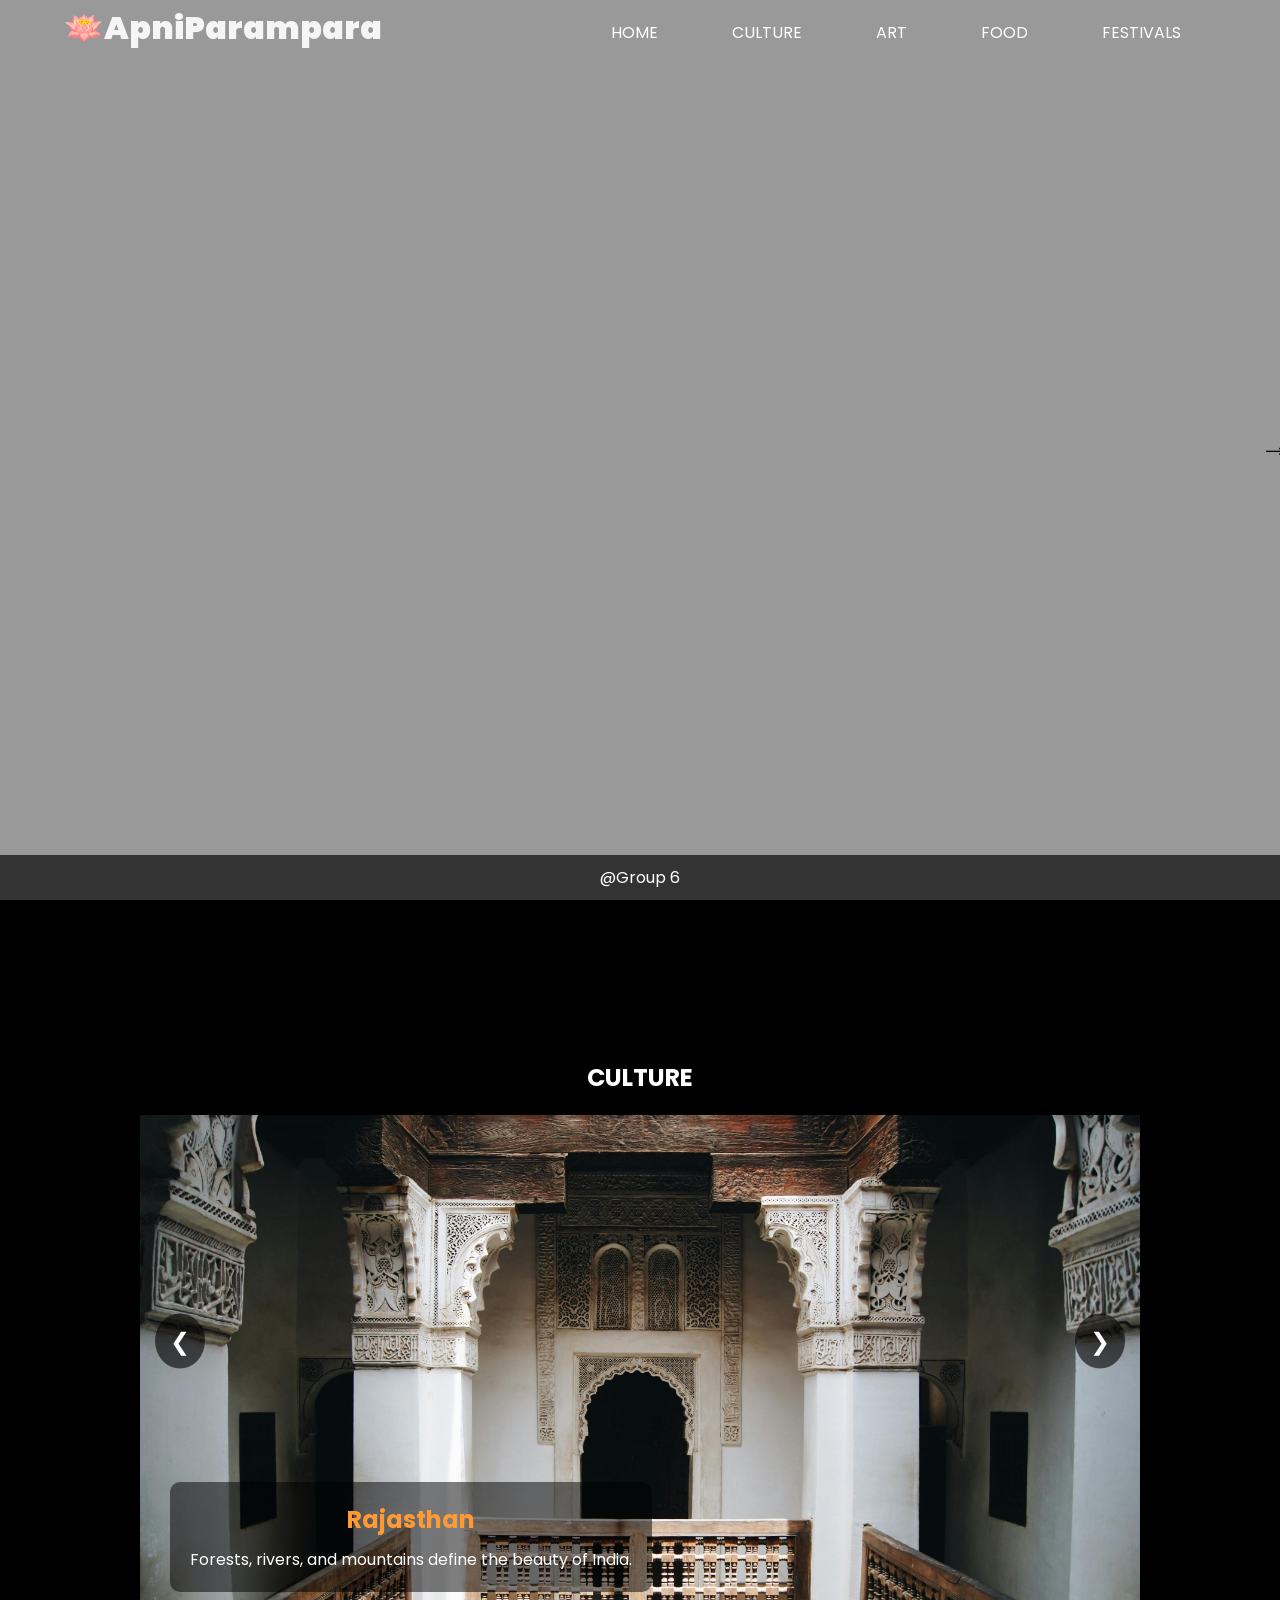
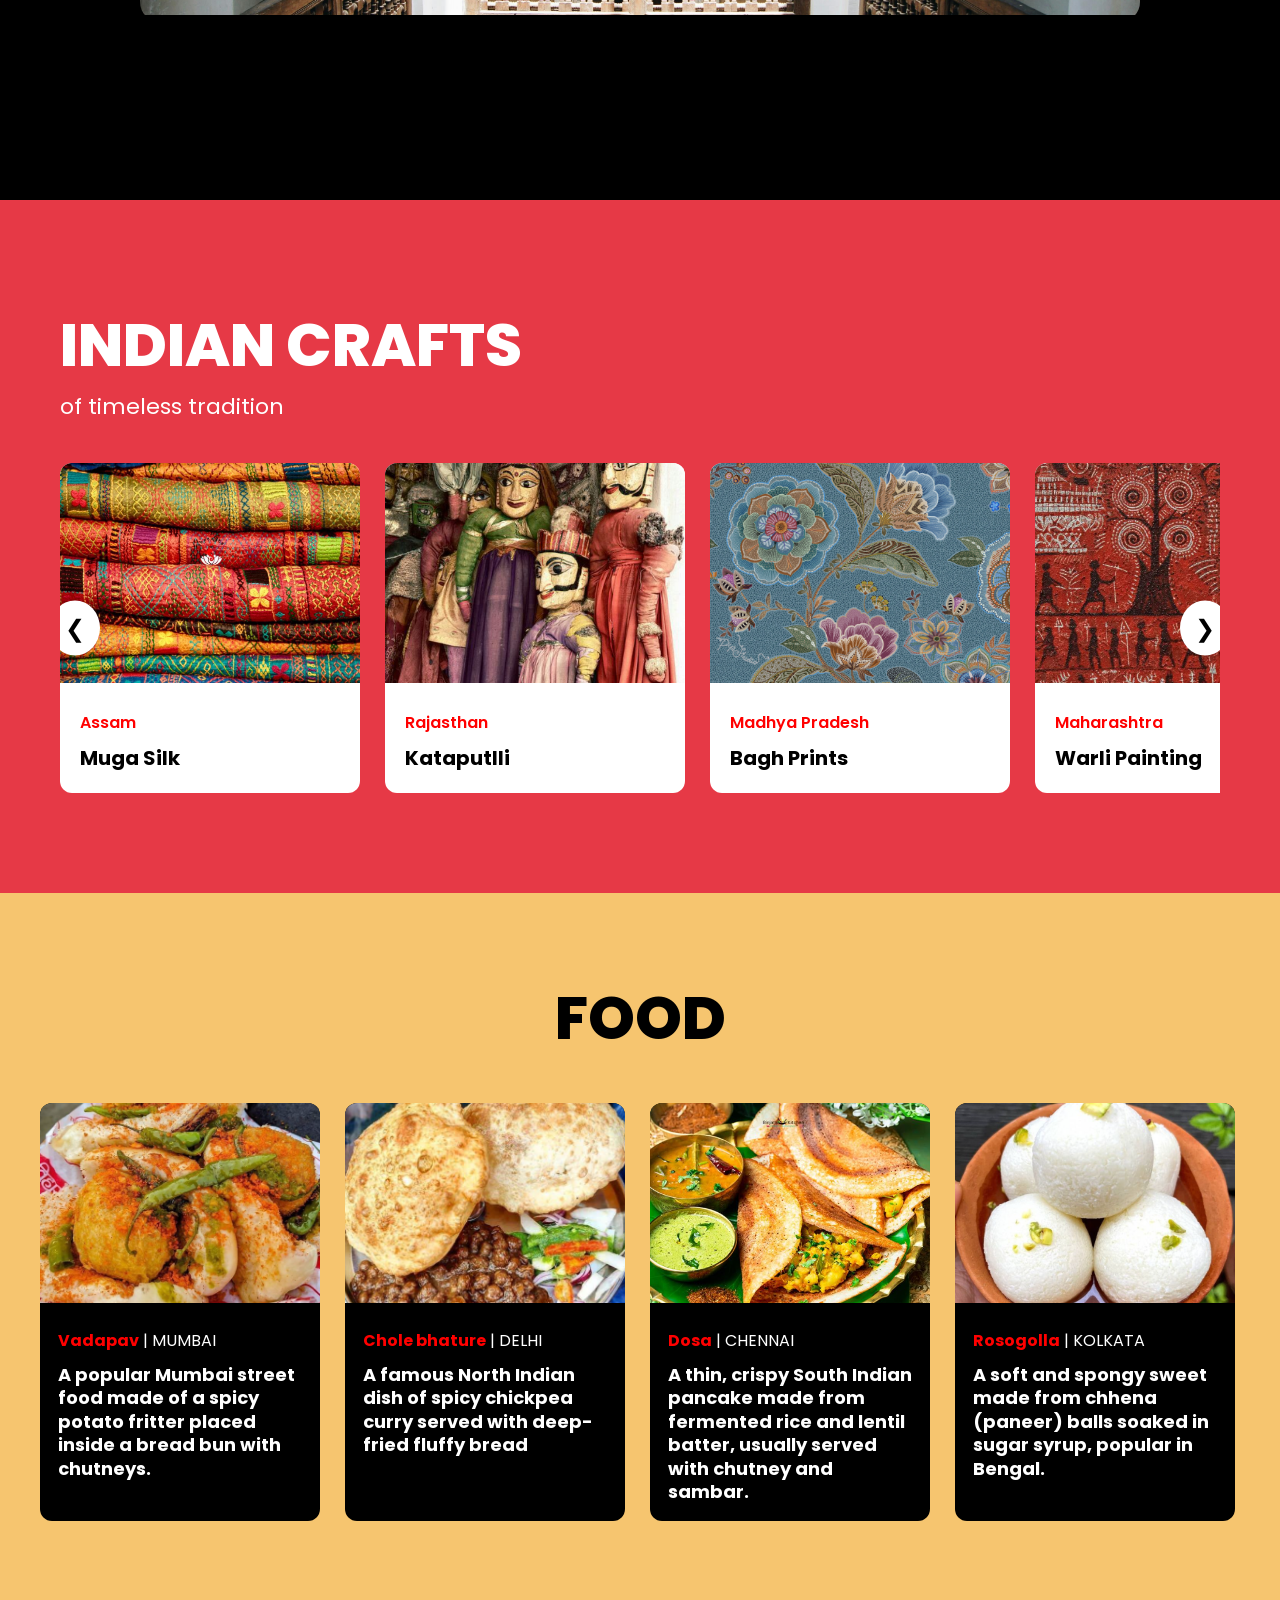
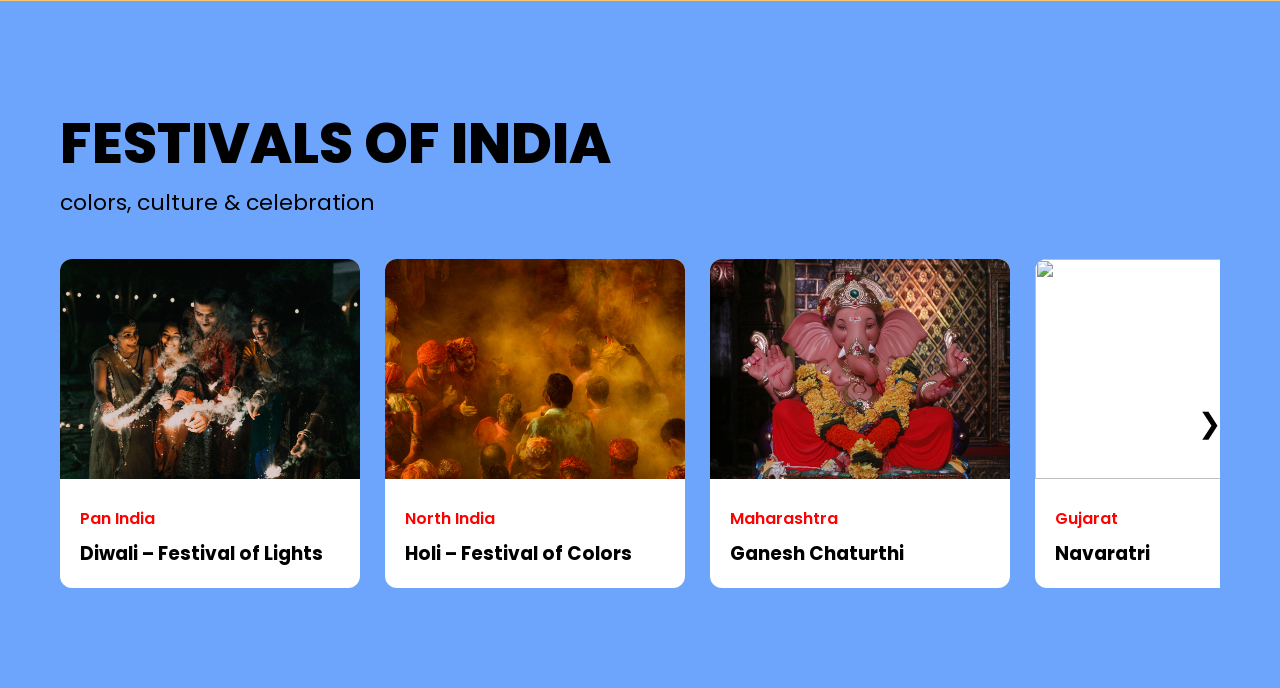
==== commit f89804b7: "Merge branch 'main' of https://github.com/May-Jo/apni_parampara" ====
--- a/index.html
+++ b/index.html
@@ -278,7 +278,7 @@
       </div>
 
       <div class="festival-card">
-        <img src="assets/images/ganesh ustav.jpg">
+        <img src="assets/images/ganesh-chaturthi.jpg">
         <div class="festival-info">
           <span>Maharashtra</span>
           <h3>Ganesh Chaturthi</h3>
@@ -302,7 +302,7 @@
       </div>
 
       <div class="festival-card">
-        <img src="assets/images/Screenshot 2026-01-05 134836.png">
+        <img src="assets/images/durga-puja-bengal.jpg">
         <div class="festival-info">
           <span>West Bengal</span>
           <h3>Durga Puja</h3>
@@ -316,7 +316,7 @@
   </div>
 </section>
 
-<script src="cp4.js" defer></script>
+<script src="js/utils.js" defer></script>
 
 
 
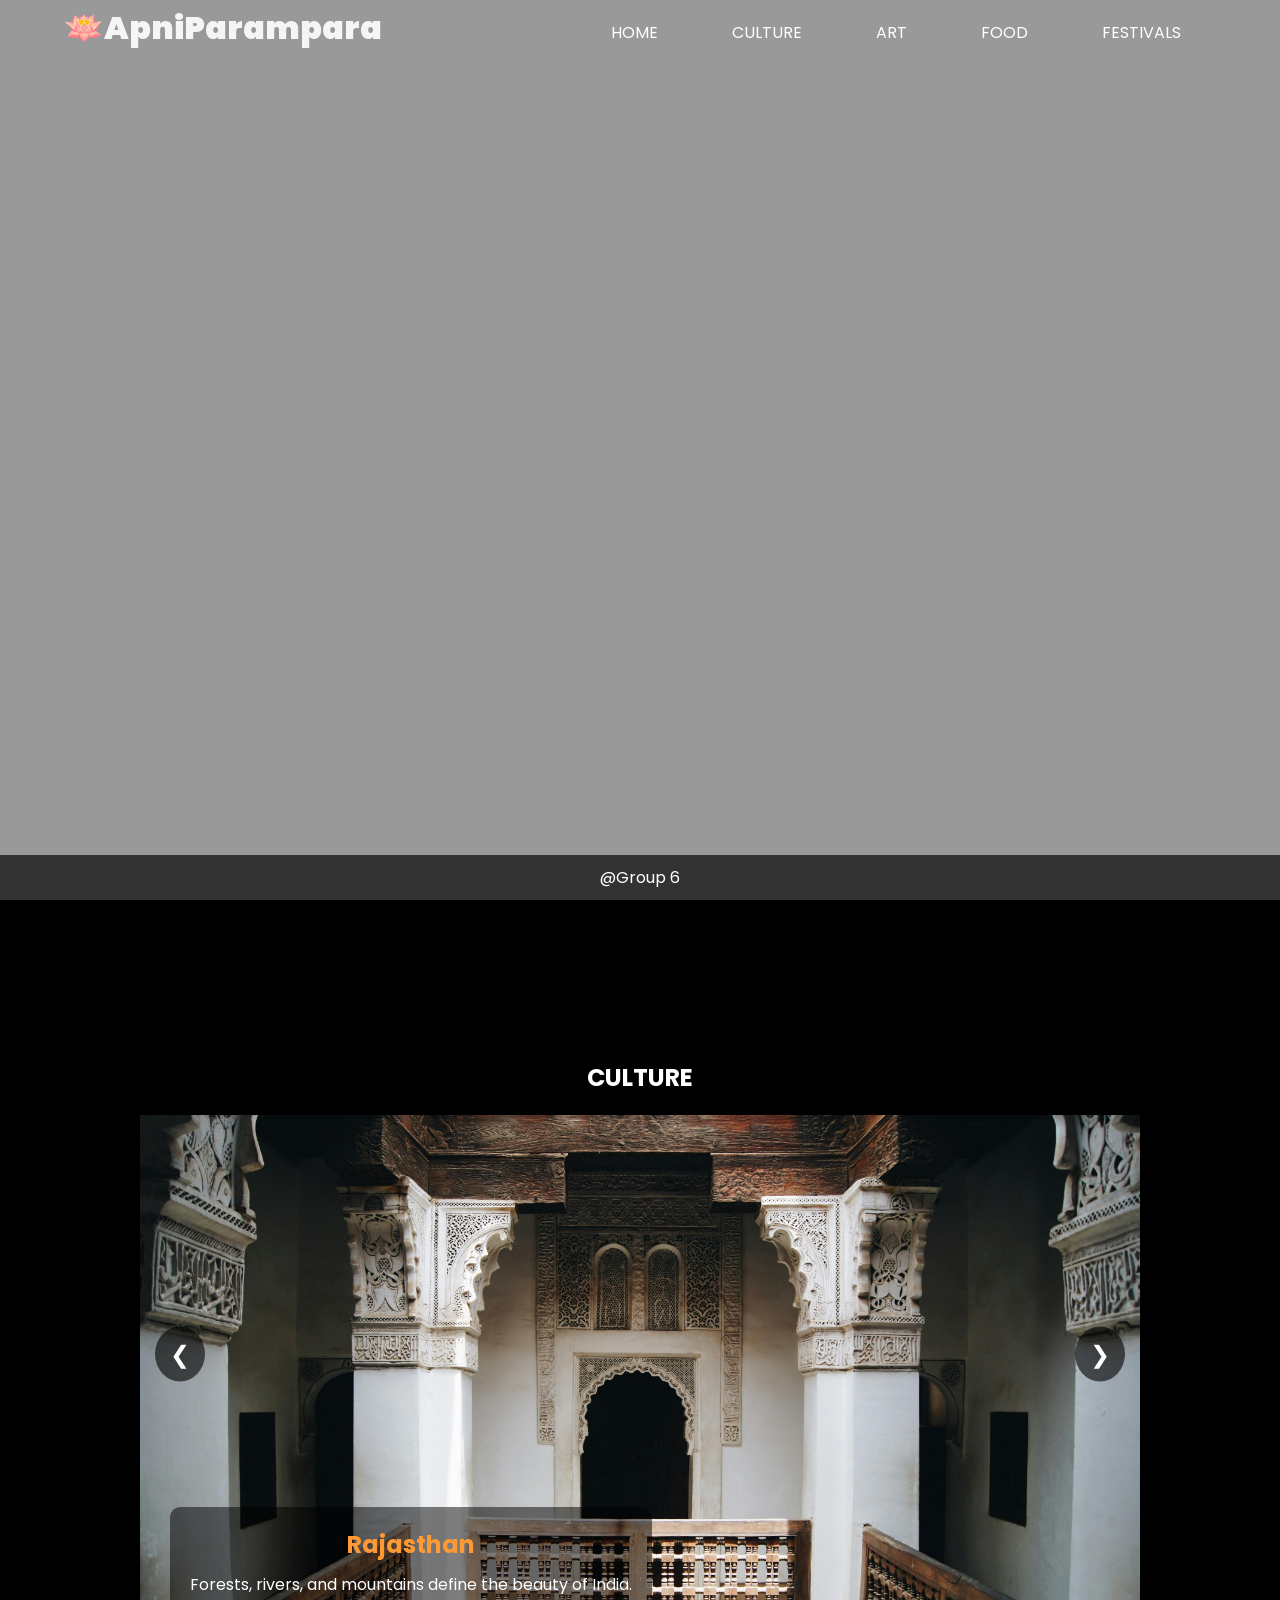
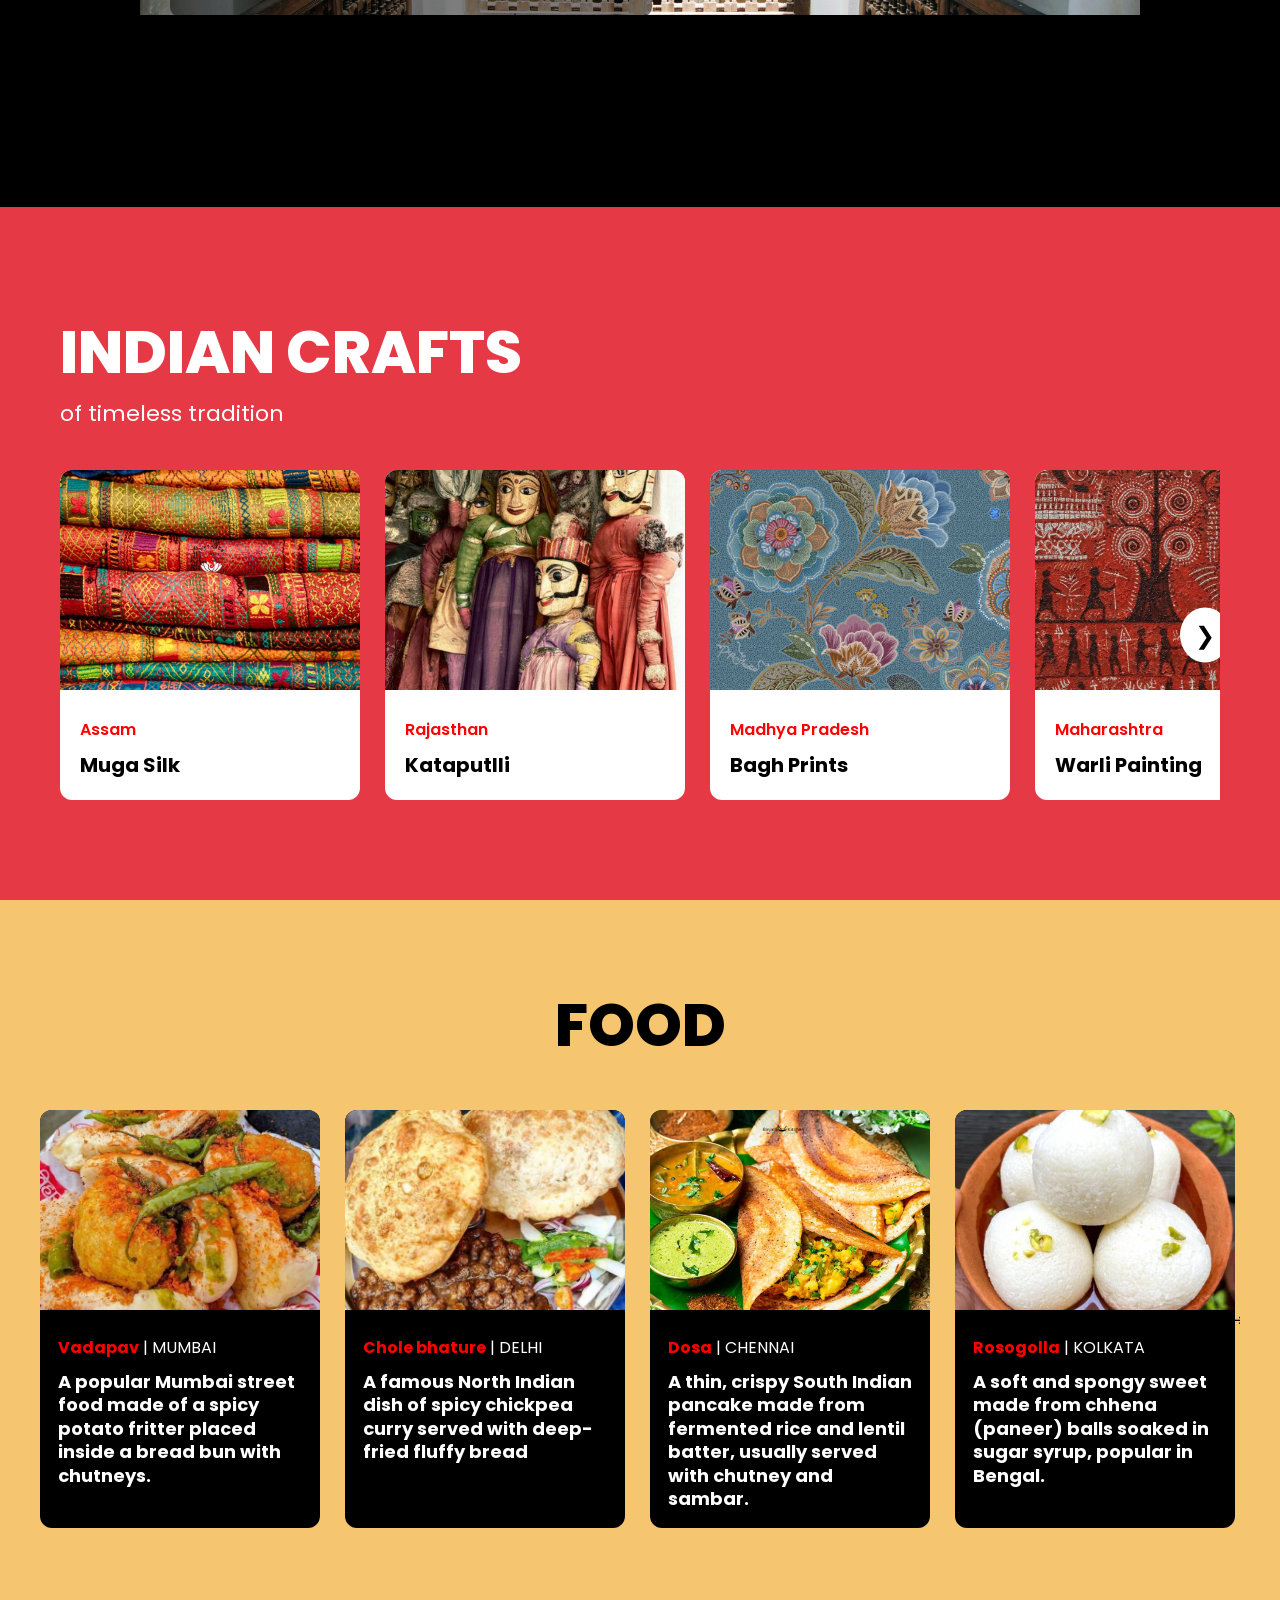
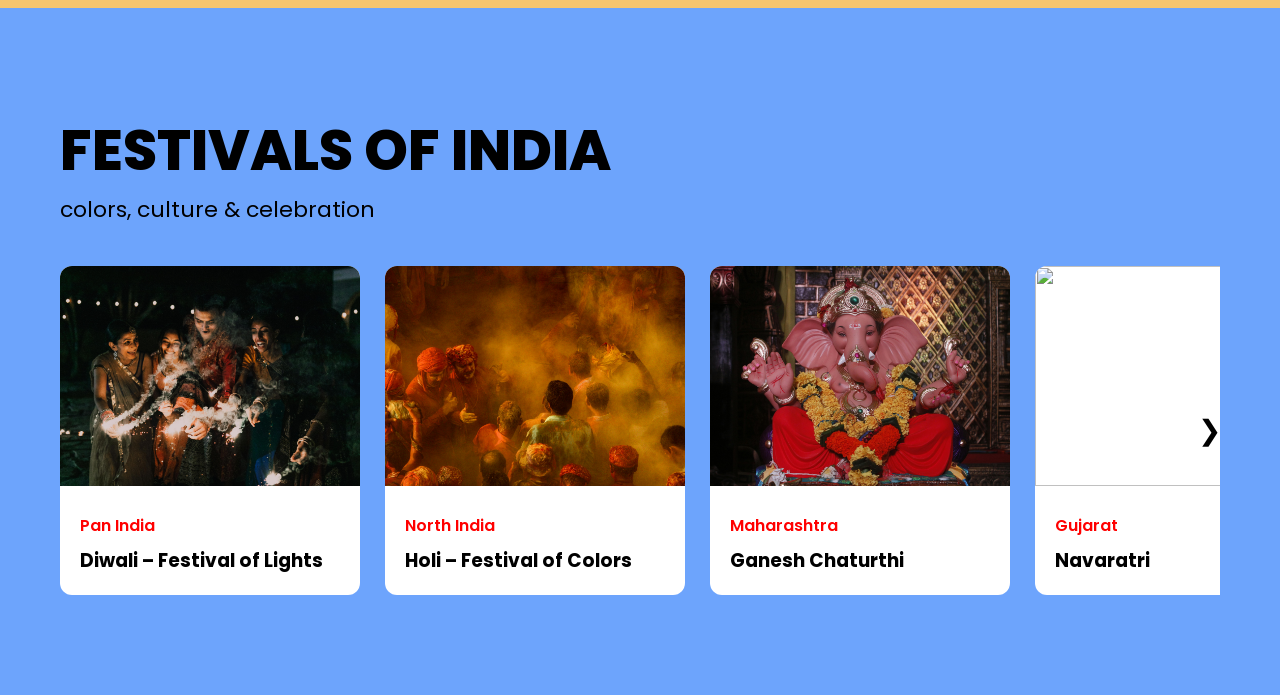
==== commit 8b2dab42: "Update project files" ====
--- a/index.html
+++ b/index.html
@@ -58,7 +58,7 @@
         </div>
       </div>
 
-      <div class="slide">
+      <div class="slide">a
         <a href="pages/maharashtraculture.html"><img src="assets/images/maharashtra-culture.jpg" alt="Indian Wildlife"></a>
         <div class="slide-content">
           <h2>Maharashtra</h2>
@@ -229,7 +229,7 @@
       </div>
 
       <div class="food-card">
-        <img src="assets/images/jaipur-dal-bhati.png" alt="Nagaland"
+        <img src="assets/images/jaipur-dal-bhati.png" alt="Nagaland">
         <div class="food-content">
           <span class="state red">Dal Bhati</span> | <span>JAIPUR</span>
           <h3>A traditional Rajasthani dish consisting of baked wheat balls (baati), lentil curry (dal), and sweet crushed churma.</h3>
@@ -246,8 +246,6 @@
 </section>
 
 
-<script src="js/slider.js" defer></script>
-
 <!--------------------------------------------------------------------------------------------------------------------------------------------->
 
 <section id="festival"class="festival-section">
@@ -315,8 +313,6 @@
 
   </div>
 </section>
-
-<script src="js/utils.js" defer></script>
 
 
 
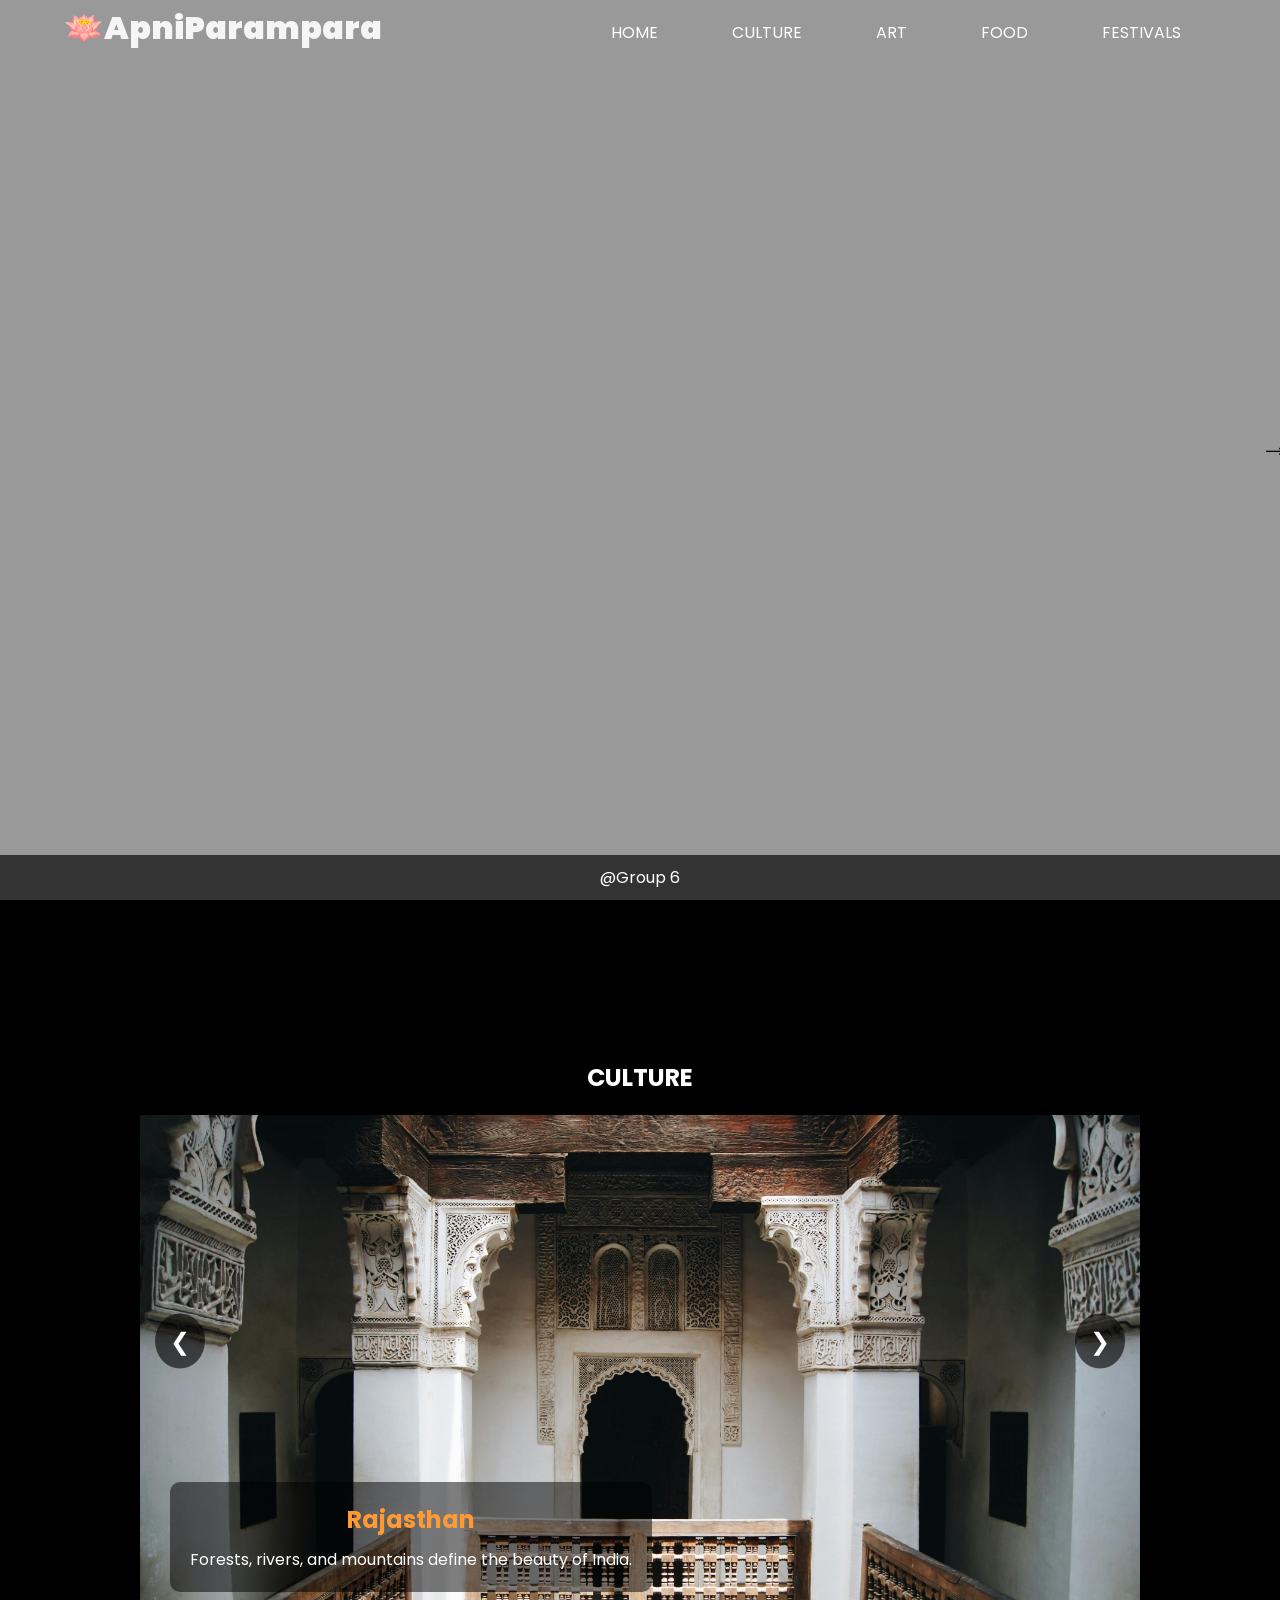
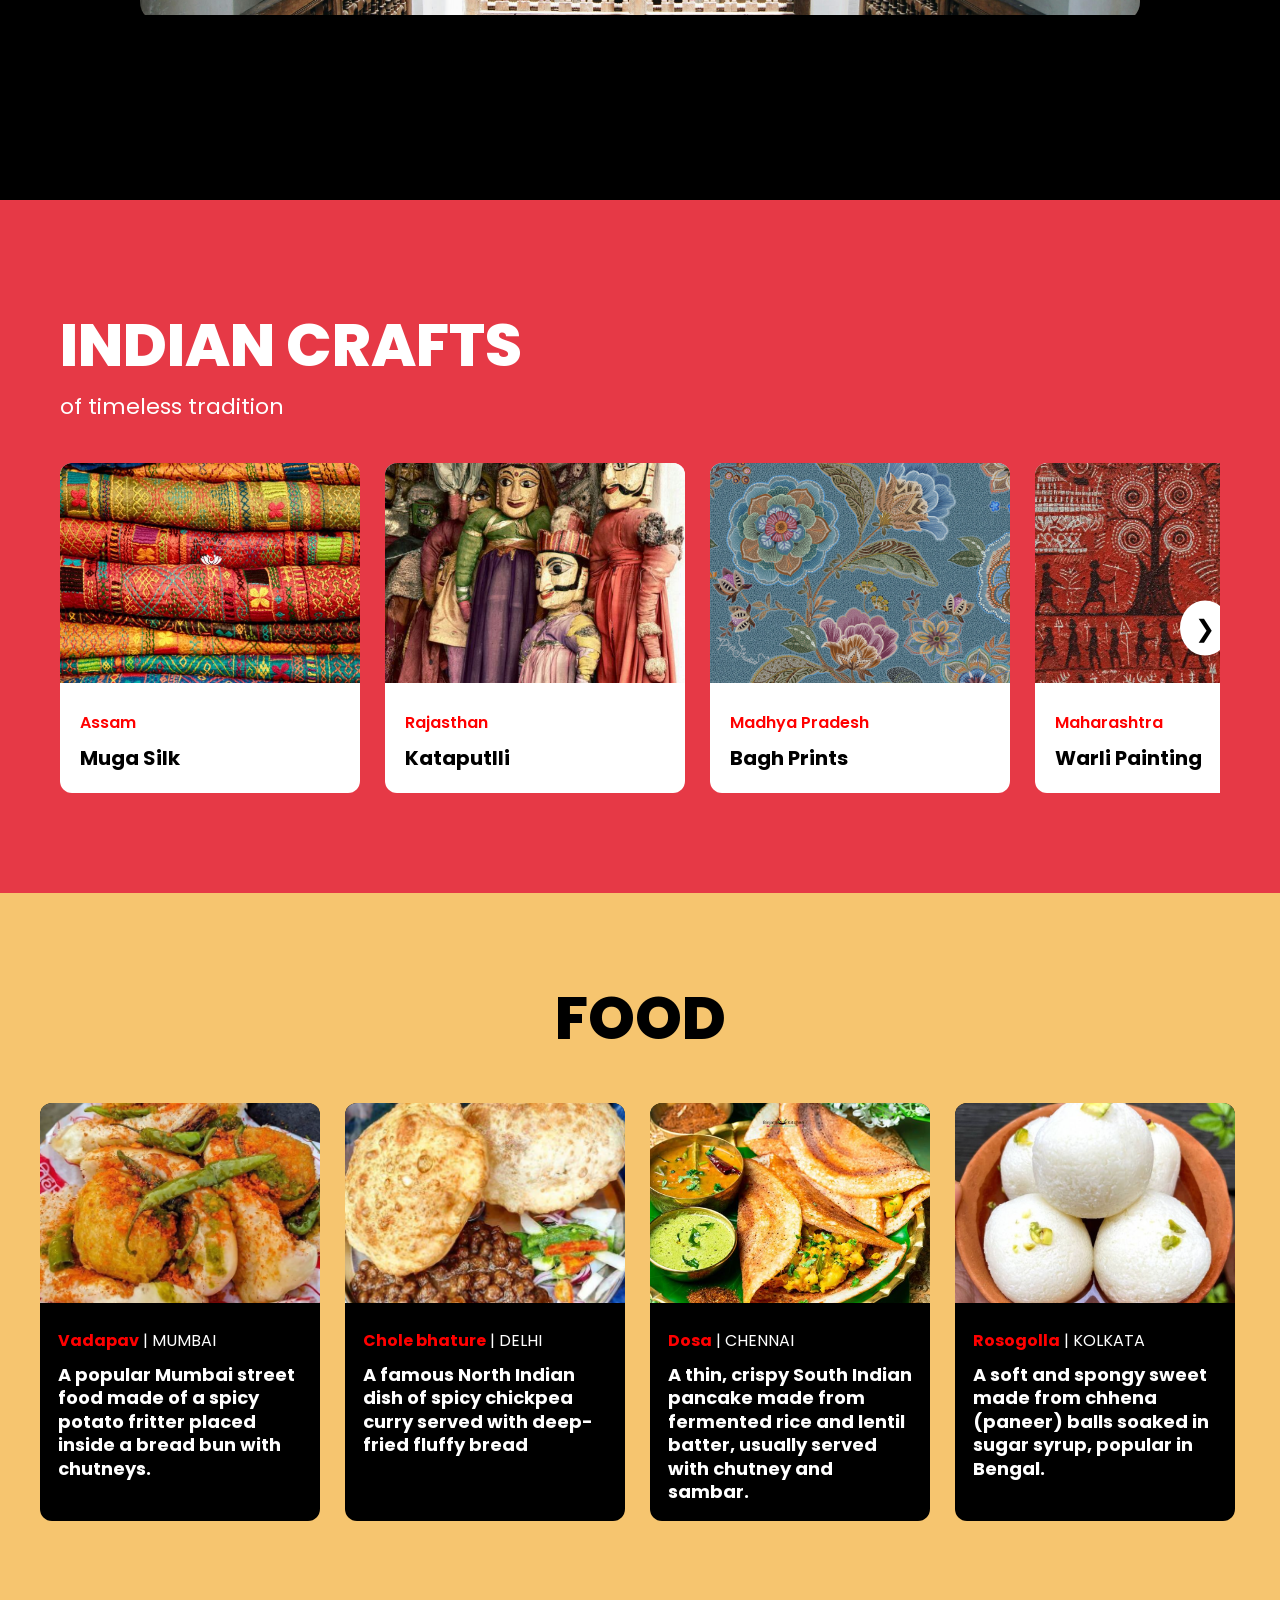
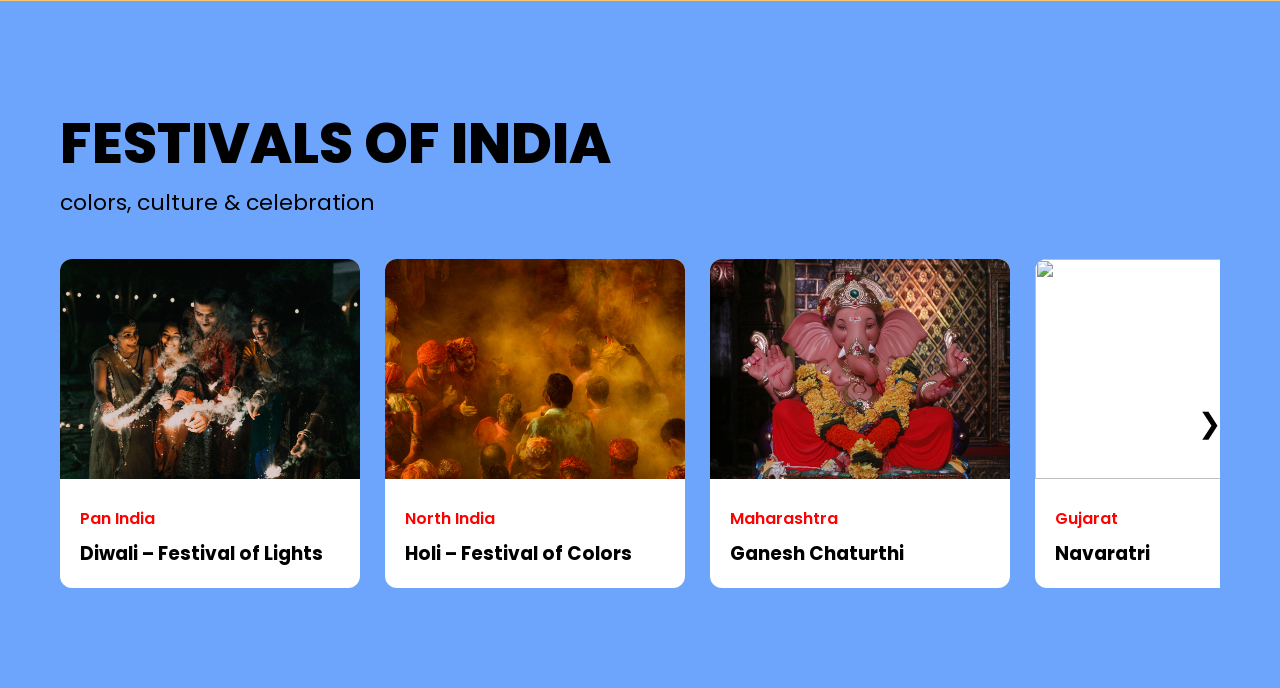
==== commit 585584ae: "previous version-states" ====
--- a/index.html
+++ b/index.html
@@ -58,7 +58,7 @@
         </div>
       </div>
 
-      <div class="slide">a
+      <div class="slide">
         <a href="pages/maharashtraculture.html"><img src="assets/images/maharashtra-culture.jpg" alt="Indian Wildlife"></a>
         <div class="slide-content">
           <h2>Maharashtra</h2>
@@ -229,7 +229,7 @@
       </div>
 
       <div class="food-card">
-        <img src="assets/images/jaipur-dal-bhati.png" alt="Nagaland">
+        <img src="assets/images/jaipur-dal-bhati.png" alt="Nagaland"
         <div class="food-content">
           <span class="state red">Dal Bhati</span> | <span>JAIPUR</span>
           <h3>A traditional Rajasthani dish consisting of baked wheat balls (baati), lentil curry (dal), and sweet crushed churma.</h3>
@@ -246,6 +246,8 @@
 </section>
 
 
+<script src="js/slider.js" defer></script>
+
 <!--------------------------------------------------------------------------------------------------------------------------------------------->
 
 <section id="festival"class="festival-section">
@@ -313,6 +315,8 @@
 
   </div>
 </section>
+
+<script src="js/utils.js" defer></script>
 
 
 
@@ -328,5 +332,4 @@
 
     
 </body>
-</html>
-
+</html>
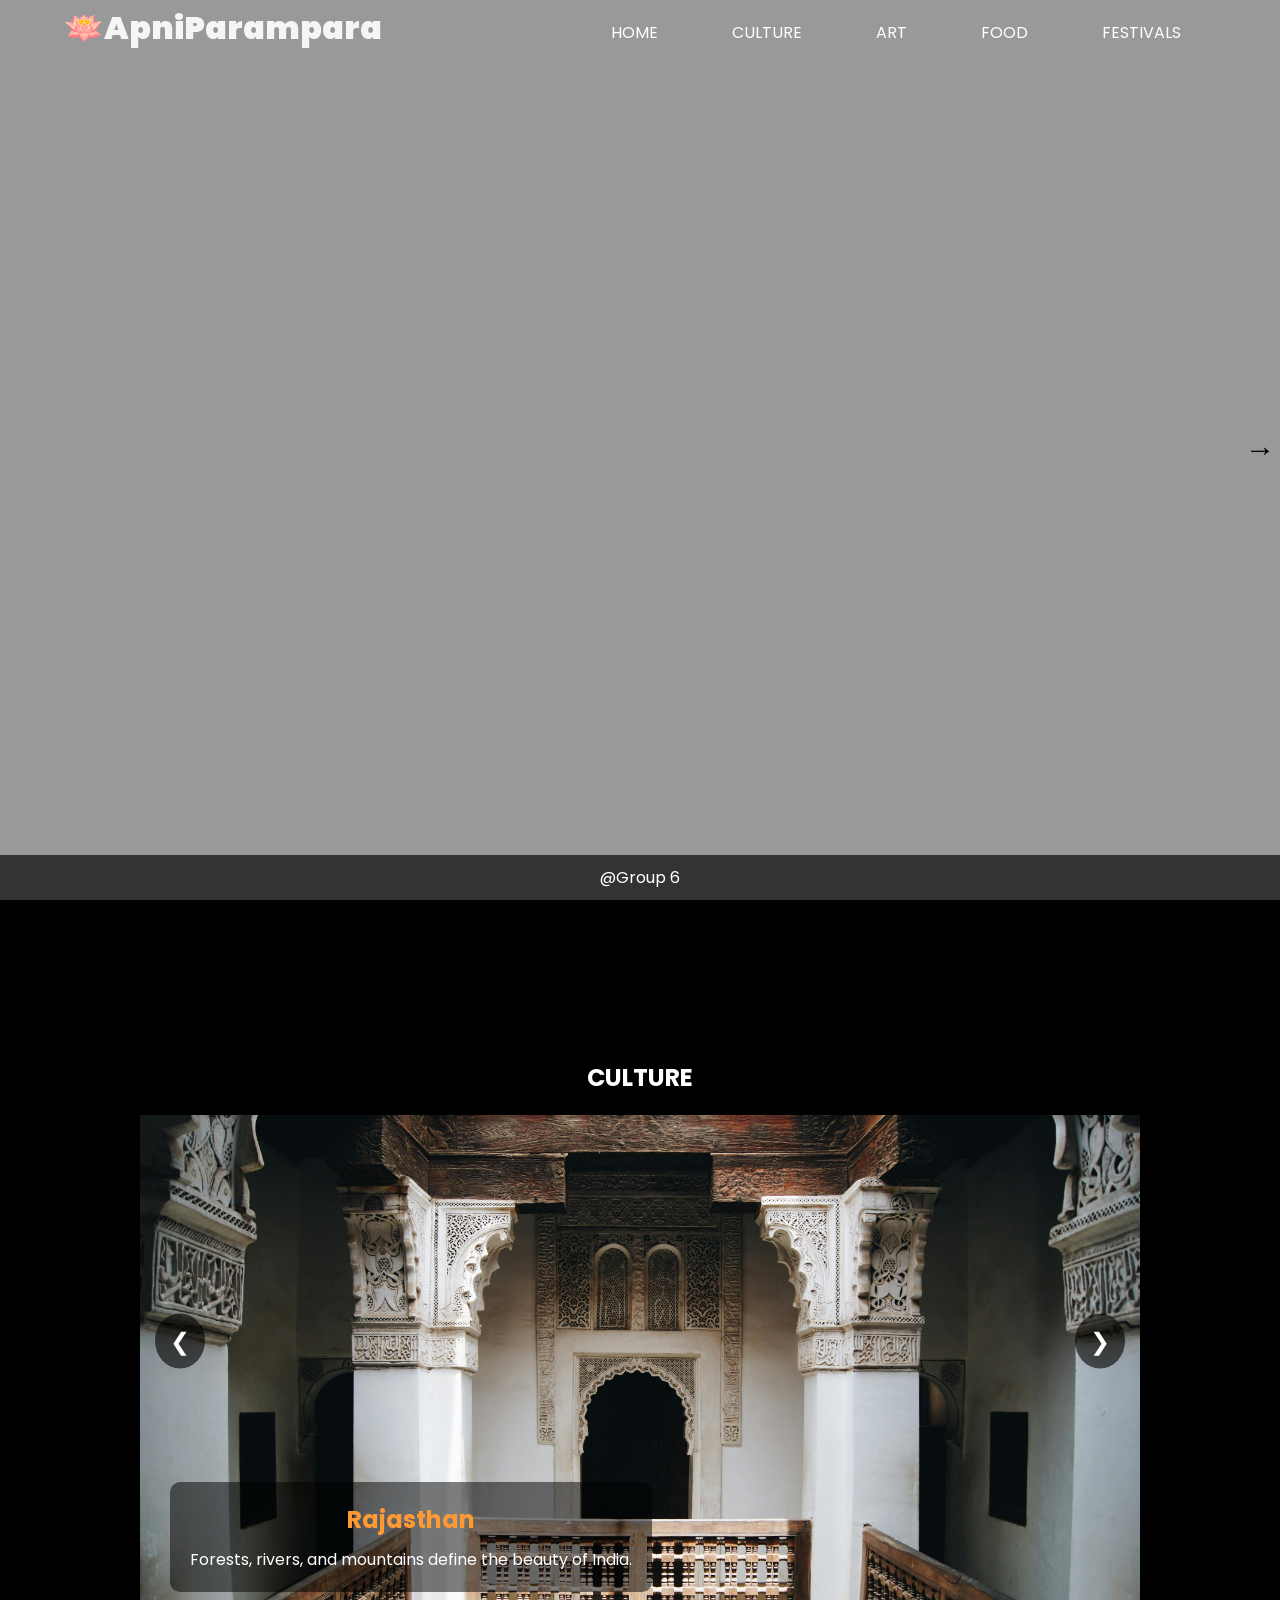
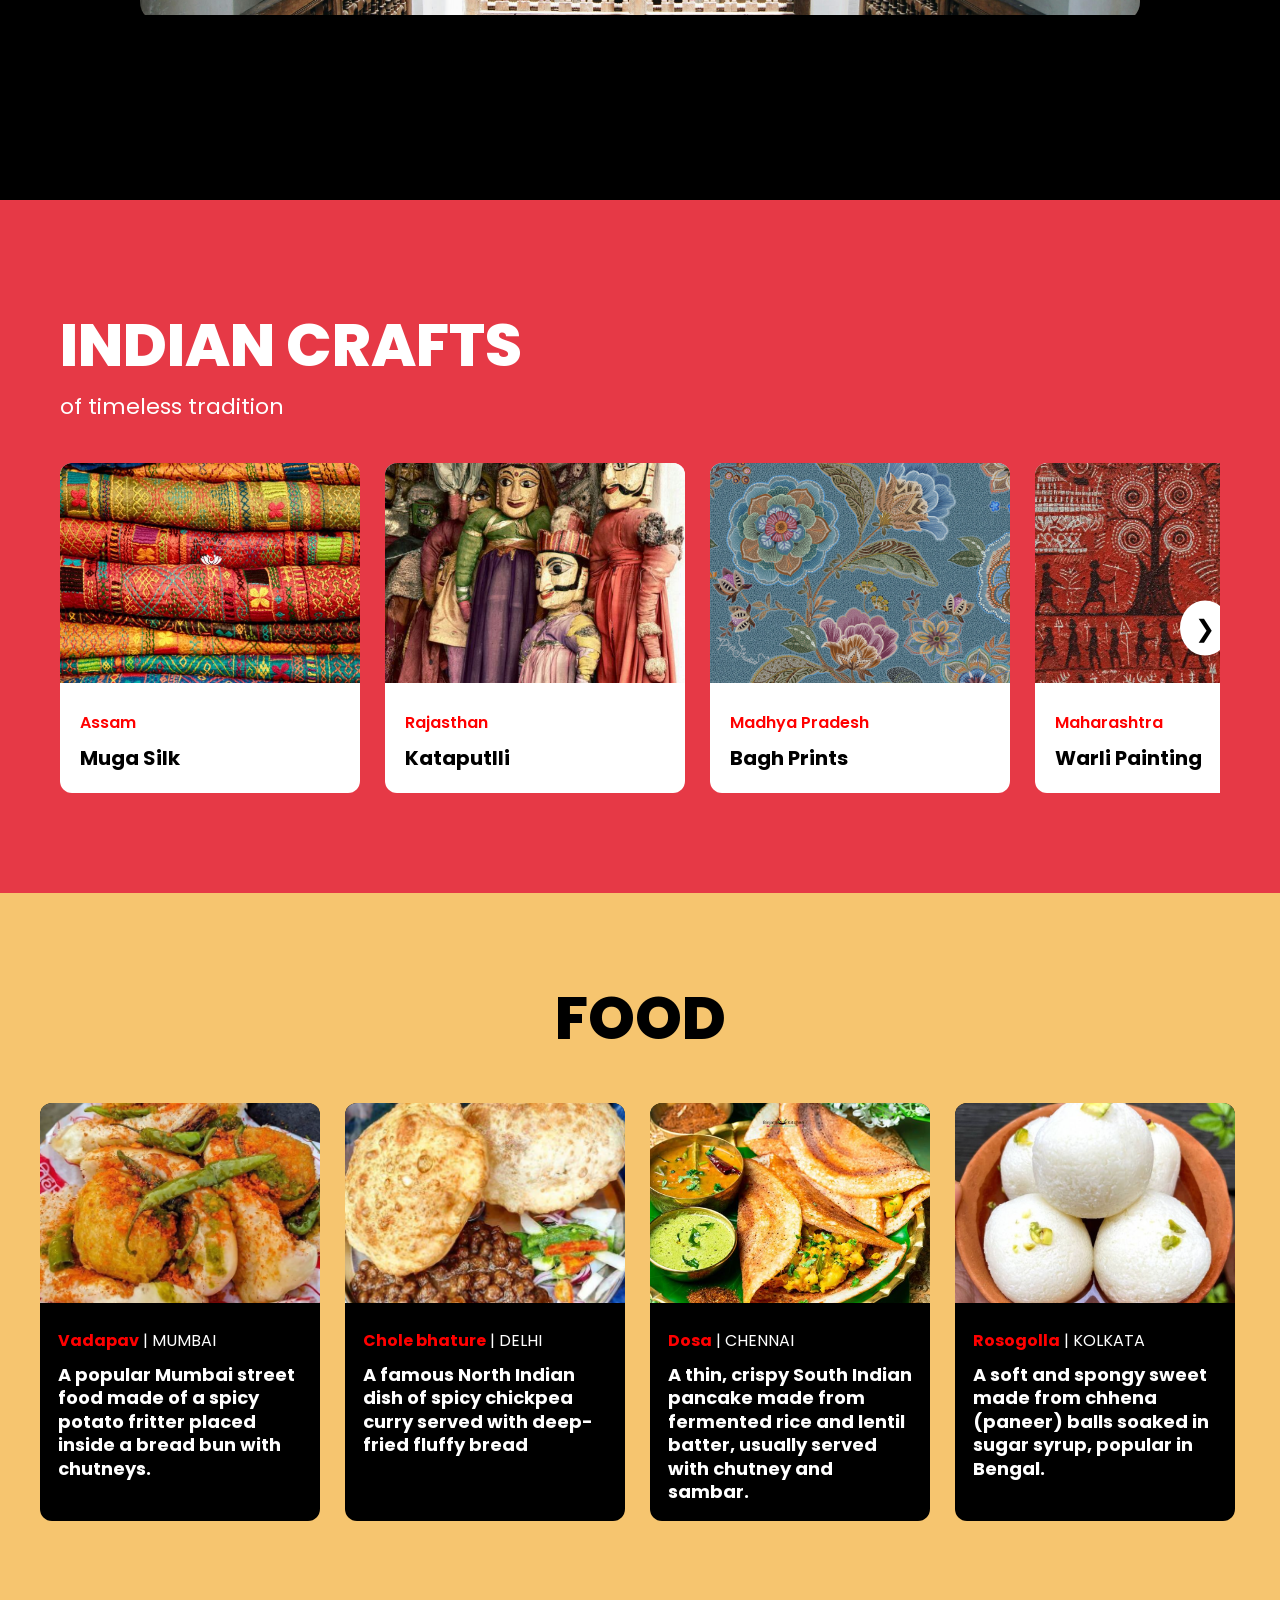
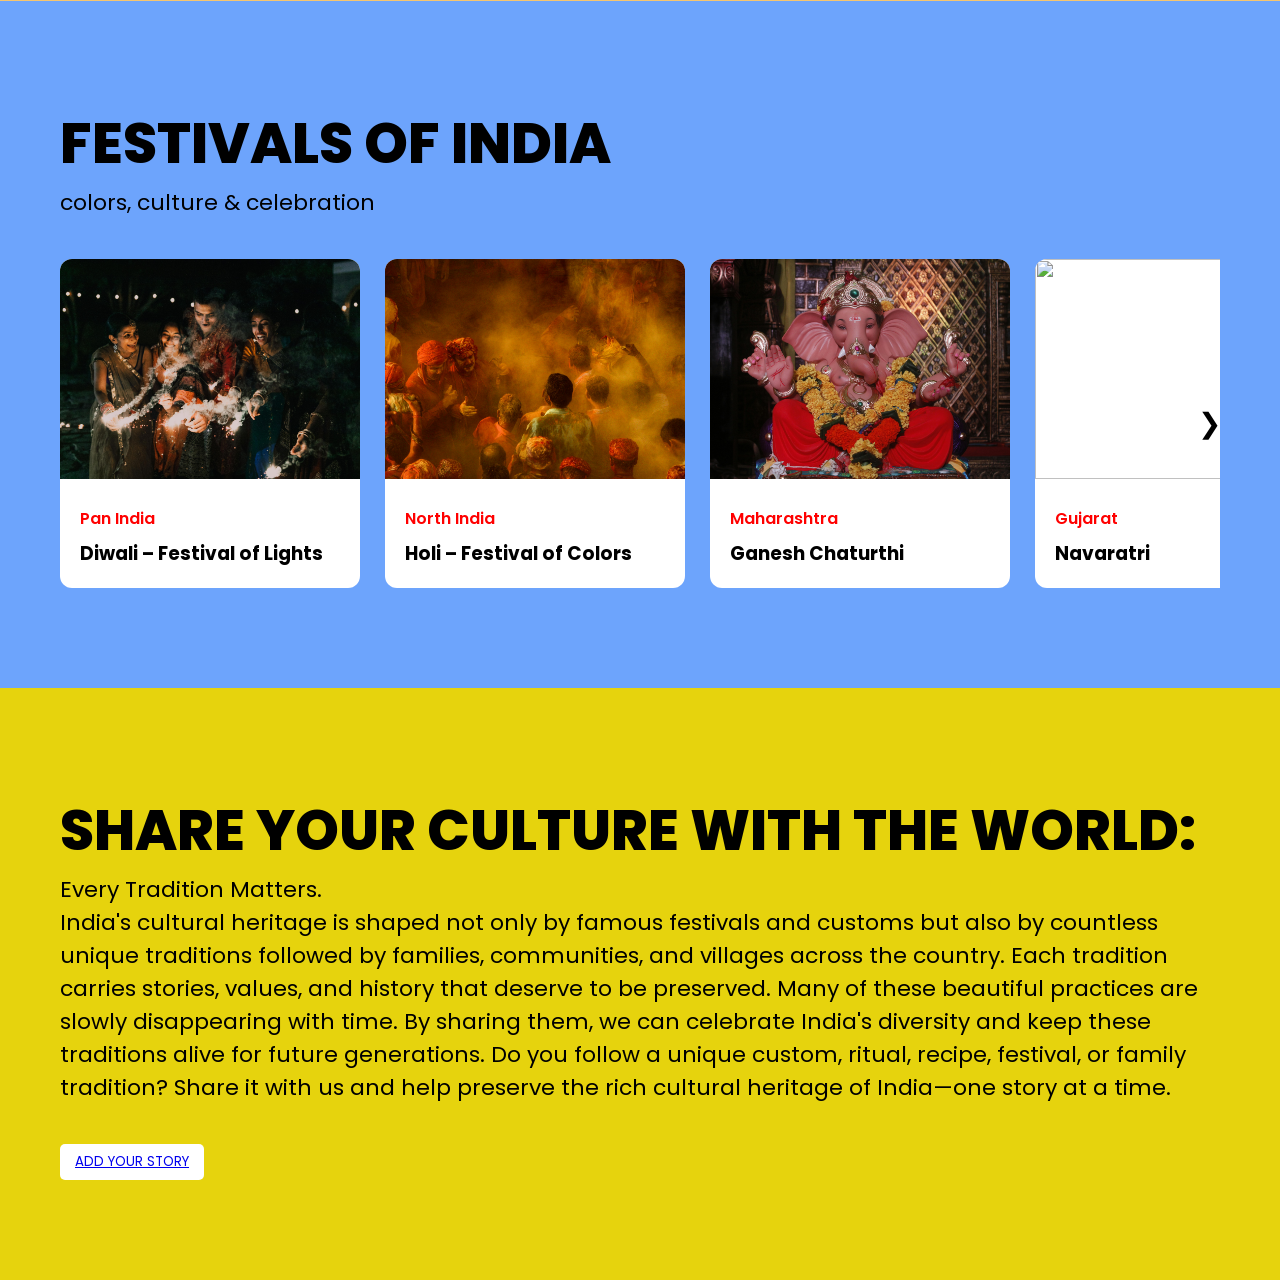
==== commit d574c37b: "tourist locations, form" ====
--- a/index.html
+++ b/index.html
@@ -322,6 +322,17 @@
 
 <!--------------------------------------------------------------------------------------------------------------------------------------------->
 <section>
+<section>
+  <div class="form">
+  <h1 class="festival-title">SHARE YOUR CULTURE WITH THE WORLD:</h1>
+  <p class="festival-subtitle">Every Tradition Matters. <br>
+
+India's cultural heritage is shaped not only by famous festivals and customs but also by countless unique traditions followed by families, communities, and villages across the country. Each tradition carries stories, values, and history that deserve to be preserved.
+Many of these beautiful practices are slowly disappearing with time. By sharing them, we can celebrate India's diversity and keep these traditions alive for future generations.
+Do you follow a unique custom, ritual, recipe, festival, or family tradition? Share it with us and help preserve the rich cultural heritage of India—one story at a time.</p>
+  <button><a href="form.html">ADD YOUR STORY</a></button>
+  </div>
+</section>
 <footer class="footer">
   
   @Group 6   
--- a/css/style.css
+++ b/css/style.css
@@ -404,3 +404,20 @@
 .festival-arrow.left { left: -15px; }
 .festival-arrow.right { right: -15px; }
 
+.form {
+  background: #e6d30d;
+  padding: 100px 60px;
+}
+
+button{
+    padding: 8px 15px;
+    background: #ffffff;
+    color: rgb(0, 0, 0);
+    border: none;
+    border-radius: 5px; 
+    cursor: pointer;
+}
+
+button:hover{
+    background: #3ff83f;
+}
